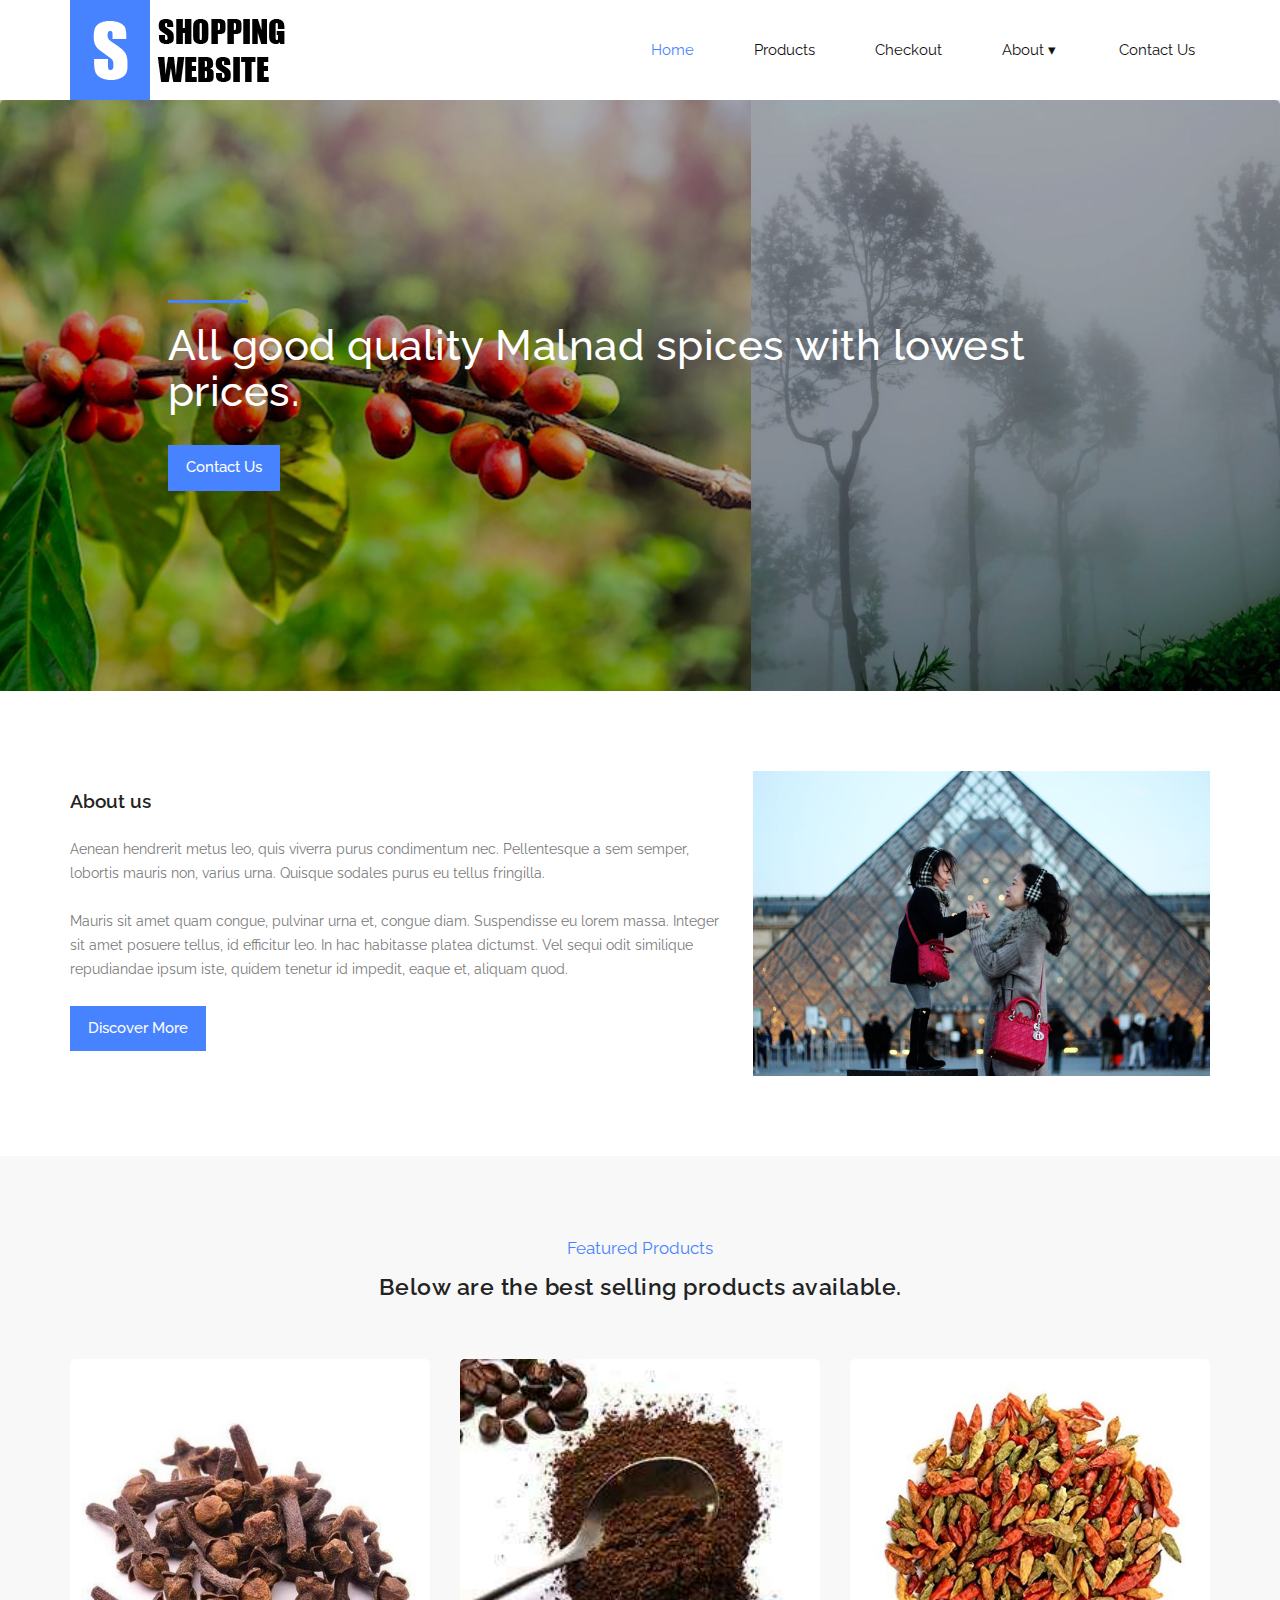
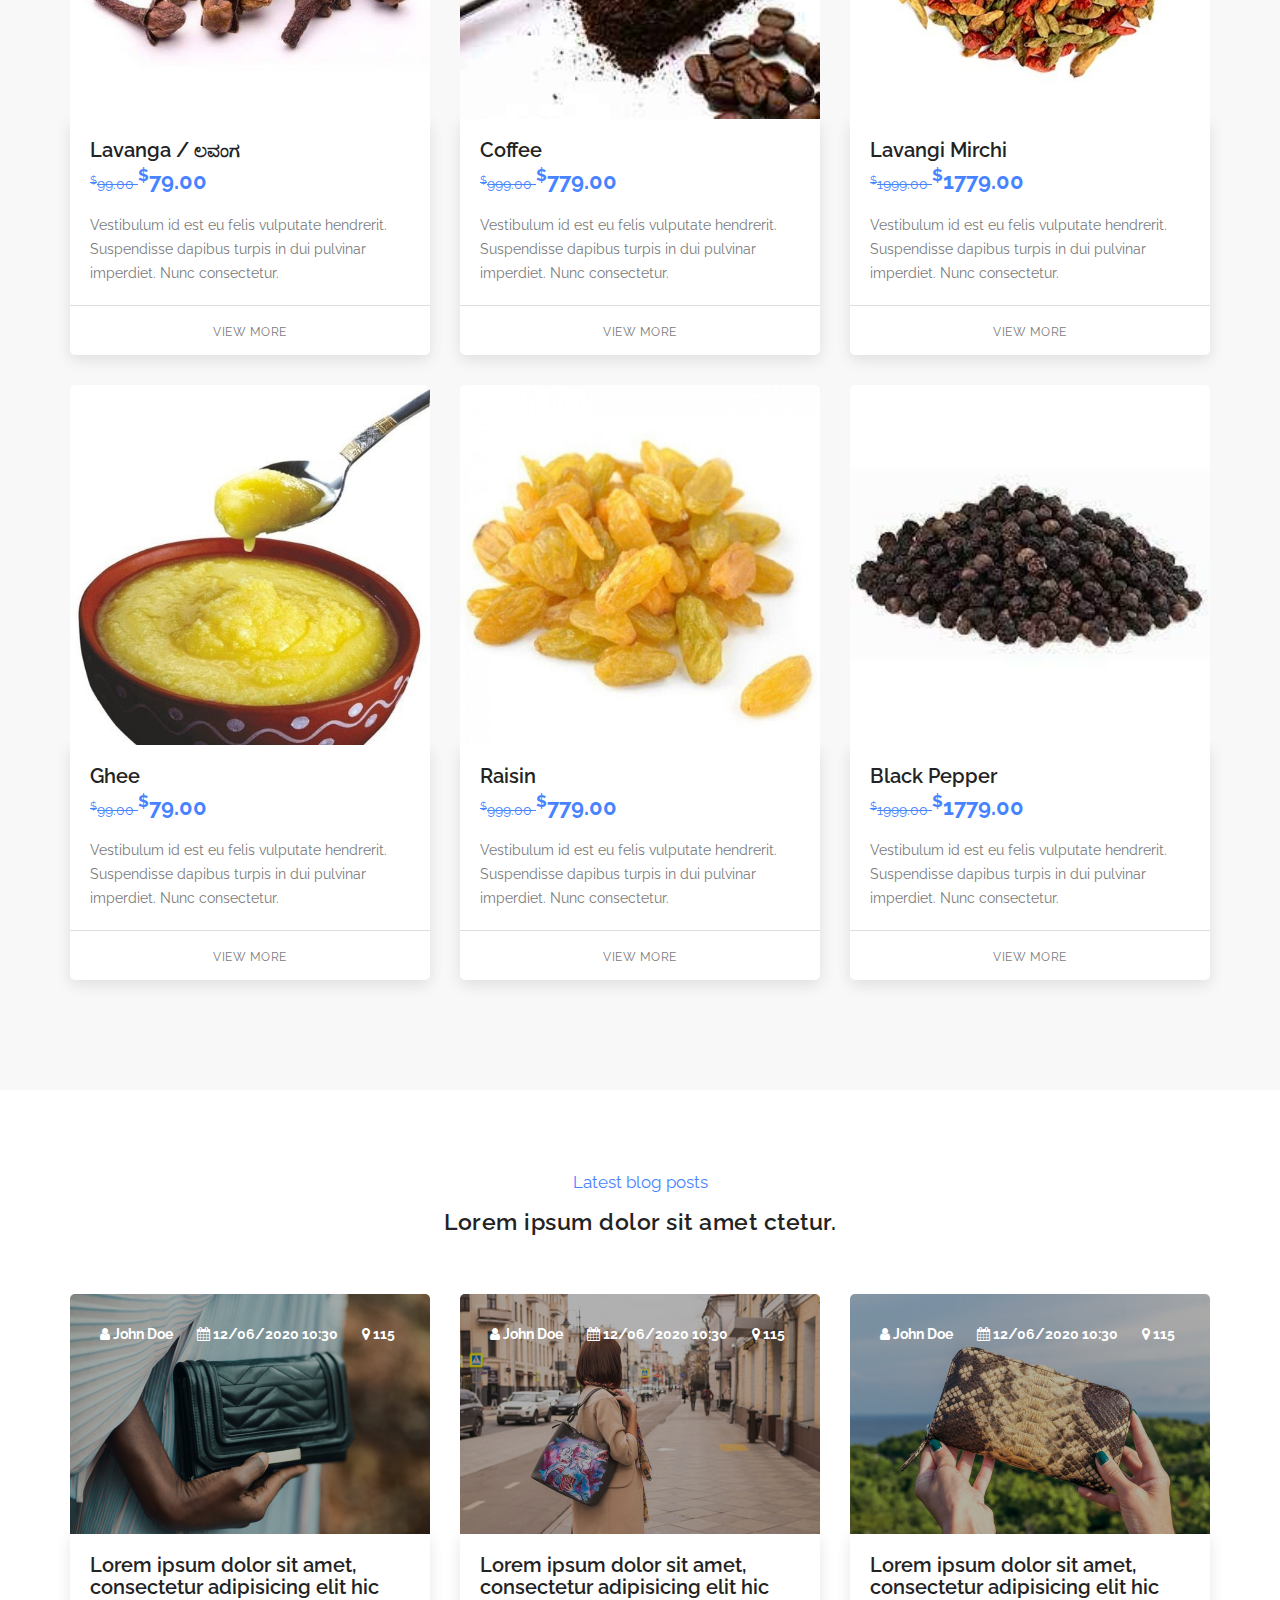
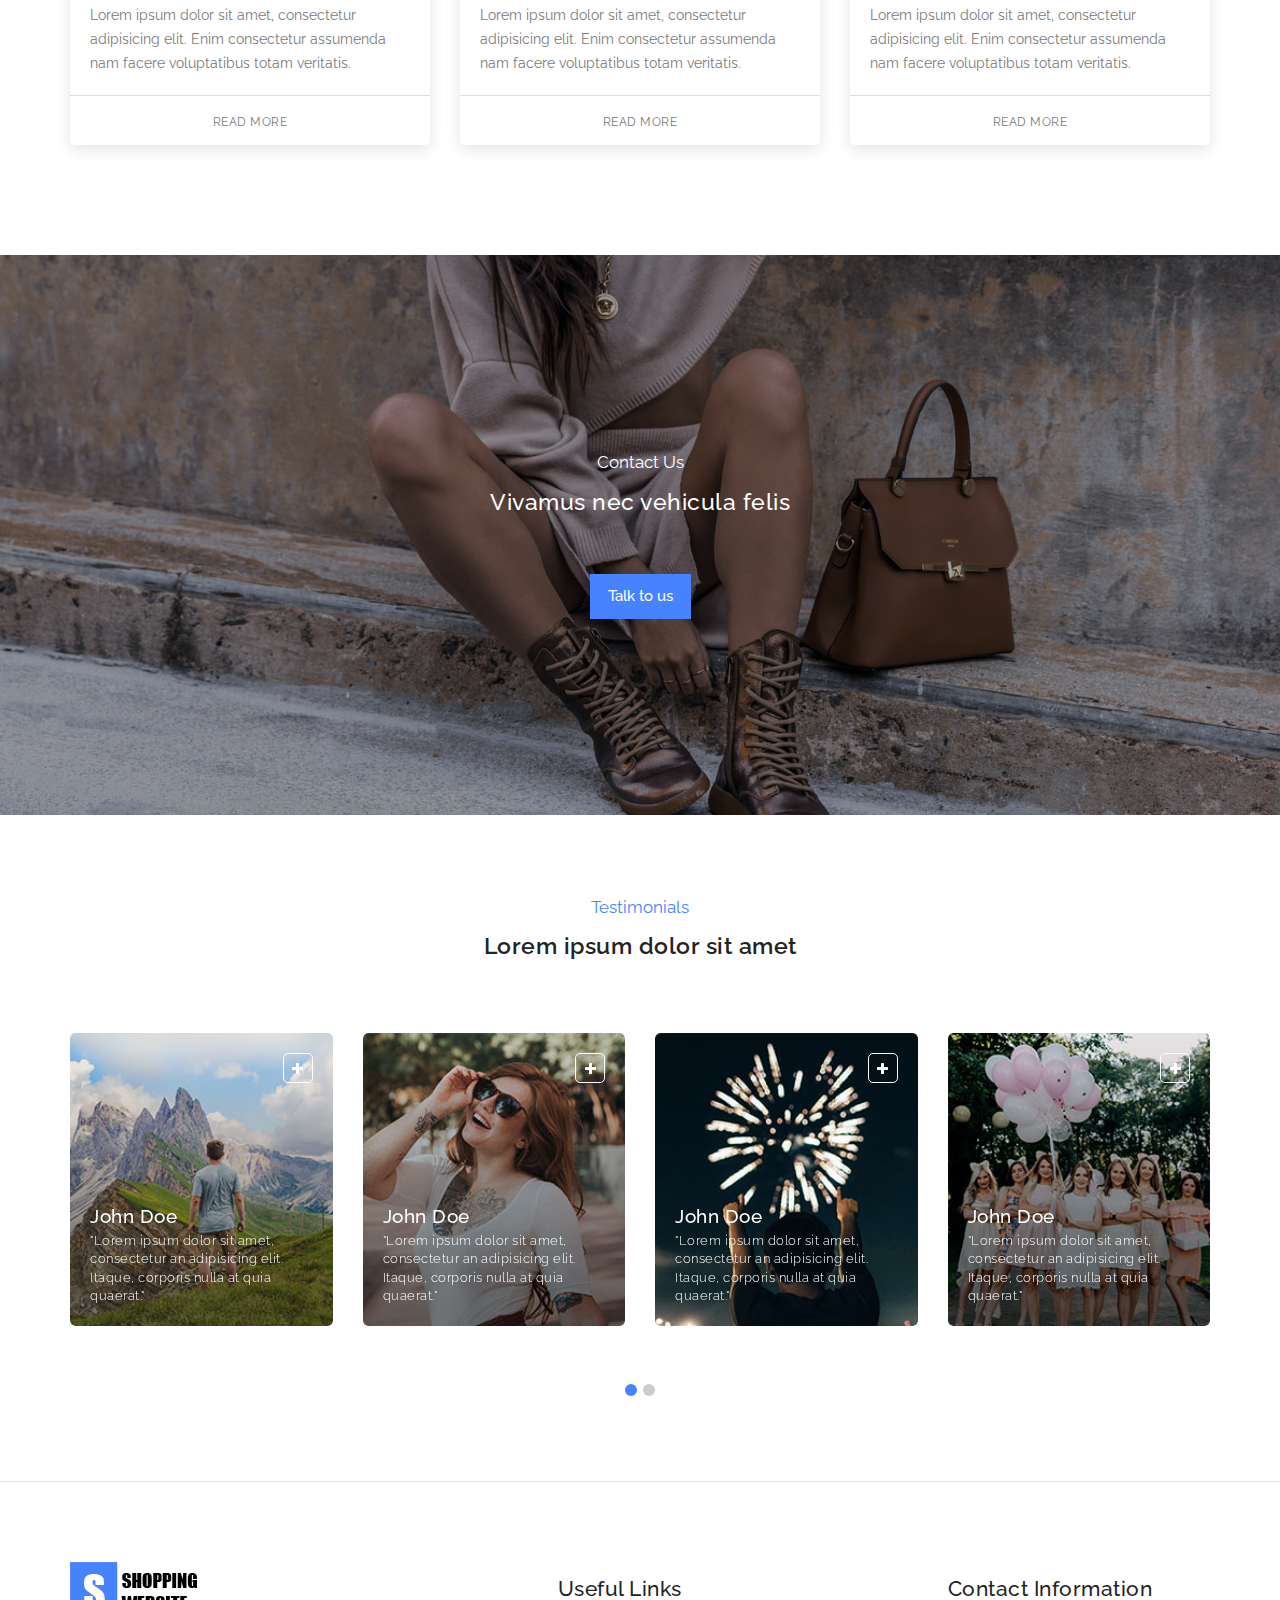
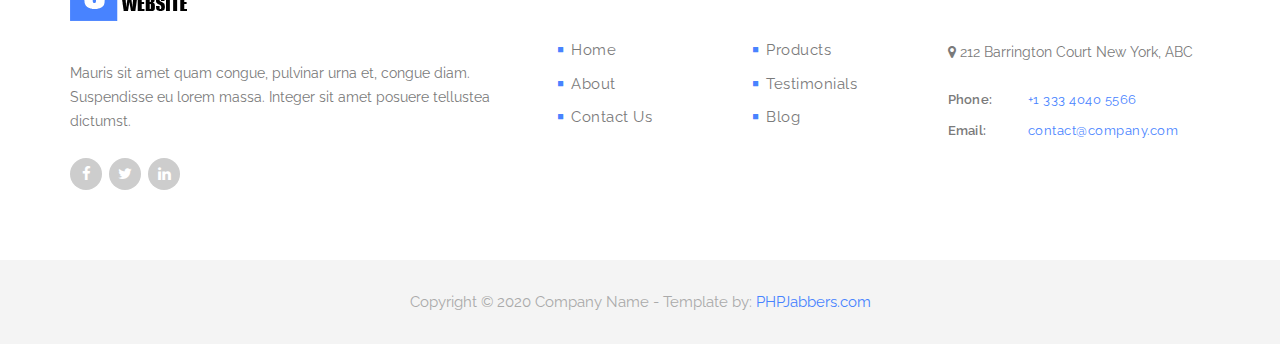
==== index.html @ d72ce979 "new f" ====
<!DOCTYPE html>
<html>
  <head>
    <meta charset="utf-8" />
    <meta http-equiv="X-UA-Compatible" content="IE=edge,chrome=1" />
    <title>All Malnad Spices</title>

    <meta name="description" content="" />
    <meta name="viewport" content="width=device-width, initial-scale=1" />

    <link rel="stylesheet" href="css/bootstrap.min.css" />
    <link rel="stylesheet" href="css/bootstrap-theme.min.css" />
    <link rel="stylesheet" href="css/fontAwesome.css" />
    <link rel="stylesheet" href="css/hero-slider.css" />
    <link rel="stylesheet" href="css/owl-carousel.css" />
    <link rel="stylesheet" href="css/style.css" />

    <link
      href="https://fonts.googleapis.com/css?family=Raleway:100,200,300,400,500,600,700,800,900"
      rel="stylesheet"
    />

    <script src="js/vendor/modernizr-2.8.3-respond-1.4.2.min.js"></script>
  </head>

  <body>
    <div class="wrap">
      <header id="header">
        <div class="container">
          <div class="row">
            <div class="col-md-12">
              <button id="primary-nav-button" type="button">Menu</button>
              <a href="index.html"
                ><div class="logo">
                  <img src="img/logo.png" alt="Venue Logo" /></div
              ></a>
              <nav id="primary-nav" class="dropdown cf">
                <ul class="dropdown menu">
                  <li class="active"><a href="index.html">Home</a></li>

                  <li><a href="products.html">Products</a></li>

                  <li><a href="checkout.html">Checkout</a></li>

                  <li>
                    <a href="#">About</a>
                    <ul class="sub-menu">
                      <li><a href="about-us.html">About Us</a></li>
                      <li><a href="blog.html">Blog</a></li>
                      <li><a href="testimonials.html">Testimonials</a></li>
                      <li><a href="terms.html">Terms</a></li>
                    </ul>
                  </li>

                  <li><a href="contact.html">Contact Us</a></li>
                </ul>
              </nav>
              <!-- / #primary-nav -->
            </div>
          </div>
        </div>
      </header>
    </div>

    <section
      class="banner"
      id="top"
      style="background-image: url(img/collages.jpg)"
    >
      <div class="container">
        <div class="row">
          <div class="col-md-10 col-md-offset-1">
            <div class="banner-caption">
              <div class="line-dec"></div>
              <h2>All good quality Malnad spices with lowest prices.</h2>
              <div class="blue-button">
                <a href="contact.html">Contact Us</a>
              </div>
            </div>
          </div>
        </div>
      </div>
    </section>

    <main>
      <section class="our-services">
        <div class="container">
          <div class="row">
            <div class="col-md-7">
              <div class="left-content">
                <br />
                <h4>About us</h4>
                <p>
                  Aenean hendrerit metus leo, quis viverra purus condimentum
                  nec. Pellentesque a sem semper, lobortis mauris non, varius
                  urna. Quisque sodales purus eu tellus fringilla.<br /><br />Mauris
                  sit amet quam congue, pulvinar urna et, congue diam.
                  Suspendisse eu lorem massa. Integer sit amet posuere tellus,
                  id efficitur leo. In hac habitasse platea dictumst. Vel sequi
                  odit similique repudiandae ipsum iste, quidem tenetur id
                  impedit, eaque et, aliquam quod.
                </p>
                <div class="blue-button">
                  <a href="about-us.html">Discover More</a>
                </div>

                <br />
              </div>
            </div>
            <div class="col-md-5">
              <img src="img/about-1-720x480.jpg" class="img-fluid" alt="" />
            </div>
          </div>
        </div>
      </section>

      <section class="featured-places">
        <div class="container">
          <div class="row">
            <div class="col-md-12">
              <div class="section-heading">
                <span>Featured Products</span>
                <h2>Below are the best selling products available.</h2>
              </div>
            </div>
          </div>
          <div class="row">
            <div class="col-md-4 col-sm-6 col-xs-12">
              <div class="featured-item">
                <div class="thumb">
                  <img src="img/lavanga.jpeg" alt="" />
                </div>
                <div class="down-content">
                  <h4>Lavanga / ಲವಂಗ</h4>

                  <span
                    ><del><sup>$</sup>99.00 </del>
                    <strong><sup>$</sup>79.00</strong></span
                  >

                  <p>
                    Vestibulum id est eu felis vulputate hendrerit. Suspendisse
                    dapibus turpis in dui pulvinar imperdiet. Nunc consectetur.
                  </p>

                  <div class="text-button">
                    <a href="product-details.html">View More</a>
                  </div>
                </div>
              </div>
            </div>

            <div class="col-md-4 col-sm-6 col-xs-12">
              <div class="featured-item">
                <div class="thumb">
                  <img src="img/coffee.jpeg" alt="" />
                </div>
                <div class="down-content">
                  <h4>Coffee</h4>

                  <span
                    ><del><sup>$</sup>999.00 </del>
                    <strong><sup>$</sup>779.00</strong></span
                  >

                  <p>
                    Vestibulum id est eu felis vulputate hendrerit. Suspendisse
                    dapibus turpis in dui pulvinar imperdiet. Nunc consectetur.
                  </p>

                  <div class="text-button">
                    <a href="product-details.html">View More</a>
                  </div>
                </div>
              </div>
            </div>

            <div class="col-md-4 col-sm-6 col-xs-12">
              <div class="featured-item">
                <div class="thumb">
                  <img src="img/lavangi.jpeg" alt="" />
                </div>
                <div class="down-content">
                  <h4>Lavangi Mirchi</h4>

                  <span
                    ><del><sup>$</sup>1999.00 </del>
                    <strong><sup>$</sup>1779.00</strong></span
                  >

                  <p>
                    Vestibulum id est eu felis vulputate hendrerit. Suspendisse
                    dapibus turpis in dui pulvinar imperdiet. Nunc consectetur.
                  </p>

                  <div class="text-button">
                    <a href="product-details.html">View More</a>
                  </div>
                </div>
              </div>
            </div>

            <div class="col-md-4 col-sm-6 col-xs-12">
              <div class="featured-item">
                <div class="thumb">
                  <img src="img/ghe.jpeg" alt="" />
                </div>
                <div class="down-content">
                  <h4>Ghee</h4>

                  <span
                    ><del><sup>$</sup>99.00 </del>
                    <strong><sup>$</sup>79.00</strong></span
                  >

                  <p>
                    Vestibulum id est eu felis vulputate hendrerit. Suspendisse
                    dapibus turpis in dui pulvinar imperdiet. Nunc consectetur.
                  </p>

                  <div class="text-button">
                    <a href="product-details.html">View More</a>
                  </div>
                </div>
              </div>
            </div>

            <div class="col-md-4 col-sm-6 col-xs-12">
              <div class="featured-item">
                <div class="thumb">
                  <img src="img/raisin.jpeg" alt="" />
                </div>
                <div class="down-content">
                  <h4>Raisin</h4>

                  <span
                    ><del><sup>$</sup>999.00 </del>
                    <strong><sup>$</sup>779.00</strong></span
                  >

                  <p>
                    Vestibulum id est eu felis vulputate hendrerit. Suspendisse
                    dapibus turpis in dui pulvinar imperdiet. Nunc consectetur.
                  </p>

                  <div class="text-button">
                    <a href="product-details.html">View More</a>
                  </div>
                </div>
              </div>
            </div>

            <div class="col-md-4 col-sm-6 col-xs-12">
              <div class="featured-item">
                <div class="thumb">
                  <img src="img/peppe.jpeg" alt="" />
                </div>
                <div class="down-content">
                  <h4>Black Pepper</h4>

                  <span
                    ><del><sup>$</sup>1999.00 </del>
                    <strong><sup>$</sup>1779.00</strong></span
                  >

                  <p>
                    Vestibulum id est eu felis vulputate hendrerit. Suspendisse
                    dapibus turpis in dui pulvinar imperdiet. Nunc consectetur.
                  </p>

                  <div class="text-button">
                    <a href="product-details.html">View More</a>
                  </div>
                </div>
              </div>
            </div>
          </div>
        </div>
      </section>

      <section class="featured-places">
        <div class="container">
          <div class="row">
            <div class="col-md-12">
              <div class="section-heading">
                <span>Latest blog posts</span>
                <h2>Lorem ipsum dolor sit amet ctetur.</h2>
              </div>
            </div>
          </div>
          <div class="row">
            <div class="col-md-4 col-sm-6 col-xs-12">
              <div class="featured-item">
                <div class="thumb">
                  <div class="thumb-img">
                    <img src="img/blog-1-720x480.jpg" alt="" />
                  </div>

                  <div class="overlay-content">
                    <strong title="Author"
                      ><i class="fa fa-user"></i> John Doe</strong
                    >
                    &nbsp;&nbsp;&nbsp;&nbsp;
                    <strong title="Posted on"
                      ><i class="fa fa-calendar"></i> 12/06/2020 10:30</strong
                    >
                    &nbsp;&nbsp;&nbsp;&nbsp;
                    <strong title="Views"
                      ><i class="fa fa-map-marker"></i> 115</strong
                    >
                  </div>
                </div>

                <div class="down-content">
                  <h4>
                    Lorem ipsum dolor sit amet, consectetur adipisicing elit hic
                  </h4>

                  <p>
                    Lorem ipsum dolor sit amet, consectetur adipisicing elit.
                    Enim consectetur assumenda nam facere voluptatibus totam
                    veritatis.
                  </p>

                  <div class="text-button">
                    <a href="blog-details.html">Read More</a>
                  </div>
                </div>
              </div>
            </div>

            <div class="col-md-4 col-sm-6 col-xs-12">
              <div class="featured-item">
                <div class="thumb">
                  <div class="thumb-img">
                    <img src="img/blog-2-720x480.jpg" alt="" />
                  </div>

                  <div class="overlay-content">
                    <strong title="Author"
                      ><i class="fa fa-user"></i> John Doe</strong
                    >
                    &nbsp;&nbsp;&nbsp;&nbsp;
                    <strong title="Posted on"
                      ><i class="fa fa-calendar"></i> 12/06/2020 10:30</strong
                    >
                    &nbsp;&nbsp;&nbsp;&nbsp;
                    <strong title="Views"
                      ><i class="fa fa-map-marker"></i> 115</strong
                    >
                  </div>
                </div>

                <div class="down-content">
                  <h4>
                    Lorem ipsum dolor sit amet, consectetur adipisicing elit hic
                  </h4>

                  <p>
                    Lorem ipsum dolor sit amet, consectetur adipisicing elit.
                    Enim consectetur assumenda nam facere voluptatibus totam
                    veritatis.
                  </p>

                  <div class="text-button">
                    <a href="blog-details.html">Read More</a>
                  </div>
                </div>
              </div>
            </div>

            <div class="col-md-4 col-sm-6 col-xs-12">
              <div class="featured-item">
                <div class="thumb">
                  <div class="thumb-img">
                    <img src="img/blog-3-720x480.jpg" alt="" />
                  </div>

                  <div class="overlay-content">
                    <strong title="Author"
                      ><i class="fa fa-user"></i> John Doe</strong
                    >
                    &nbsp;&nbsp;&nbsp;&nbsp;
                    <strong title="Posted on"
                      ><i class="fa fa-calendar"></i> 12/06/2020 10:30</strong
                    >
                    &nbsp;&nbsp;&nbsp;&nbsp;
                    <strong title="Views"
                      ><i class="fa fa-map-marker"></i> 115</strong
                    >
                  </div>
                </div>

                <div class="down-content">
                  <h4>
                    Lorem ipsum dolor sit amet, consectetur adipisicing elit hic
                  </h4>

                  <p>
                    Lorem ipsum dolor sit amet, consectetur adipisicing elit.
                    Enim consectetur assumenda nam facere voluptatibus totam
                    veritatis.
                  </p>

                  <div class="text-button">
                    <a href="blog-details.html">Read More</a>
                  </div>
                </div>
              </div>
            </div>
          </div>
        </div>
      </section>

      <section id="video-container">
        <div class="video-overlay"></div>
        <div class="video-content">
          <div class="inner">
            <div class="section-heading">
              <span>Contact Us</span>
              <h2>Vivamus nec vehicula felis</h2>
            </div>
            <!-- Modal button -->

            <div class="blue-button">
              <a href="contact.html">Talk to us</a>
            </div>
          </div>
        </div>
      </section>

      <section class="popular-places" id="popular">
        <div class="container">
          <div class="row">
            <div class="col-md-12">
              <div class="section-heading">
                <span>Testimonials</span>
                <h2>Lorem ipsum dolor sit amet</h2>
              </div>
            </div>
          </div>

          <div class="owl-carousel owl-theme">
            <div class="item popular-item">
              <div class="thumb">
                <img src="img/popular_item_1.jpg" alt="" />
                <div class="text-content">
                  <h4>John Doe</h4>
                  <span
                    >"Lorem ipsum dolor sit amet, consectetur an adipisicing
                    elit. Itaque, corporis nulla at quia quaerat."</span
                  >
                </div>
                <div class="plus-button">
                  <a href="testimonials.html"><i class="fa fa-plus"></i></a>
                </div>
              </div>
            </div>
            <div class="item popular-item">
              <div class="thumb">
                <img src="img/popular_item_2.jpg" alt="" />
                <div class="text-content">
                  <h4>John Doe</h4>
                  <span
                    >"Lorem ipsum dolor sit amet, consectetur an adipisicing
                    elit. Itaque, corporis nulla at quia quaerat."</span
                  >
                </div>
                <div class="plus-button">
                  <a href="testimonials.html"><i class="fa fa-plus"></i></a>
                </div>
              </div>
            </div>
            <div class="item popular-item">
              <div class="thumb">
                <img src="img/popular_item_3.jpg" alt="" />
                <div class="text-content">
                  <h4>John Doe</h4>
                  <span
                    >"Lorem ipsum dolor sit amet, consectetur an adipisicing
                    elit. Itaque, corporis nulla at quia quaerat."</span
                  >
                </div>
                <div class="plus-button">
                  <a href="testimonials.html"><i class="fa fa-plus"></i></a>
                </div>
              </div>
            </div>
            <div class="item popular-item">
              <div class="thumb">
                <img src="img/popular_item_4.jpg" alt="" />
                <div class="text-content">
                  <h4>John Doe</h4>
                  <span
                    >"Lorem ipsum dolor sit amet, consectetur an adipisicing
                    elit. Itaque, corporis nulla at quia quaerat."</span
                  >
                </div>
                <div class="plus-button">
                  <a href="testimonials.html"><i class="fa fa-plus"></i></a>
                </div>
              </div>
            </div>
            <div class="item popular-item">
              <div class="thumb">
                <img src="img/popular_item_5.jpg" alt="" />
                <div class="text-content">
                  <h4>John Doe</h4>
                  <span
                    >"Lorem ipsum dolor sit amet, consectetur an adipisicing
                    elit. Itaque, corporis nulla at quia quaerat."</span
                  >
                </div>
                <div class="plus-button">
                  <a href="testimonials.html"><i class="fa fa-plus"></i></a>
                </div>
              </div>
            </div>
            <div class="item popular-item">
              <div class="thumb">
                <img src="img/popular_item_1.jpg" alt="" />
                <div class="text-content">
                  <h4>John Doe</h4>
                  <span
                    >"Lorem ipsum dolor sit amet, consectetur an adipisicing
                    elit. Itaque, corporis nulla at quia quaerat."</span
                  >
                </div>
                <div class="plus-button">
                  <a href="testimonials.html"><i class="fa fa-plus"></i></a>
                </div>
              </div>
            </div>
            <div class="item popular-item">
              <div class="thumb">
                <img src="img/popular_item_2.jpg" alt="" />
                <div class="text-content">
                  <h4>John Doe</h4>
                  <span
                    >"Lorem ipsum dolor sit amet, consectetur an adipisicing
                    elit. Itaque, corporis nulla at quia quaerat."</span
                  >
                </div>
                <div class="plus-button">
                  <a href="testimonials.html"><i class="fa fa-plus"></i></a>
                </div>
              </div>
            </div>
          </div>
        </div>
      </section>
    </main>

    <footer>
      <div class="container">
        <div class="row">
          <div class="col-md-5">
            <div class="about-veno">
              <div class="logo">
                <img src="img/footer_logo.png" alt="Venue Logo" />
              </div>
              <p>
                Mauris sit amet quam congue, pulvinar urna et, congue diam.
                Suspendisse eu lorem massa. Integer sit amet posuere tellustea
                dictumst.
              </p>
              <ul class="social-icons">
                <li>
                  <a href="#"><i class="fa fa-facebook"></i></a>
                  <a href="#"><i class="fa fa-twitter"></i></a>
                  <a href="#"><i class="fa fa-linkedin"></i></a>
                </li>
              </ul>
            </div>
          </div>
          <div class="col-md-4">
            <div class="useful-links">
              <div class="footer-heading">
                <h4>Useful Links</h4>
              </div>
              <div class="row">
                <div class="col-md-6">
                  <ul>
                    <li>
                      <a href="inde.html"><i class="fa fa-stop"></i>Home</a>
                    </li>
                    <li>
                      <a href="about.html"><i class="fa fa-stop"></i>About</a>
                    </li>
                    <li>
                      <a href="contact.html"
                        ><i class="fa fa-stop"></i>Contact Us</a
                      >
                    </li>
                  </ul>
                </div>
                <div class="col-md-6">
                  <ul>
                    <li>
                      <a href="products.html"
                        ><i class="fa fa-stop"></i>Products</a
                      >
                    </li>
                    <li>
                      <a href="testimonials.html"
                        ><i class="fa fa-stop"></i>Testimonials</a
                      >
                    </li>
                    <li>
                      <a href="blog.html"><i class="fa fa-stop"></i>Blog</a>
                    </li>
                  </ul>
                </div>
              </div>
            </div>
          </div>
          <div class="col-md-3">
            <div class="contact-info">
              <div class="footer-heading">
                <h4>Contact Information</h4>
              </div>
              <p>
                <i class="fa fa-map-marker"></i> 212 Barrington Court New York,
                ABC
              </p>
              <ul>
                <li><span>Phone:</span><a href="#">+1 333 4040 5566</a></li>
                <li><span>Email:</span><a href="#">contact@company.com</a></li>
              </ul>
            </div>
          </div>
        </div>
      </div>
    </footer>

    <div class="sub-footer">
      <p>
        Copyright © 2020 Company Name - Template by:
        <a href="https://www.phpjabbers.com/">PHPJabbers.com</a>
      </p>
    </div>

    <script
      src="https://ajax.googleapis.com/ajax/libs/jquery/1.11.2/jquery.min.js"
      type="text/javascript"
    ></script>
    <script>
      window.jQuery ||
        document.write(
          '<script src="js/vendor/jquery-1.11.2.min.js"><\/script>',
        );
    </script>

    <script src="js/vendor/bootstrap.min.js"></script>

    <script src="js/datepicker.js"></script>
    <script src="js/plugins.js"></script>
    <script src="js/main.js"></script>
  </body>
</html>
---- css/hero-slider.css ----
/* -------------------------------- 

Primary style

-------------------------------- */
*, *::after, *::before {
  -webkit-box-sizing: border-box;
  -moz-box-sizing: border-box;
  box-sizing: border-box;
}

html {
  font-size: 62.5%;
}

body {
  font-family: "Open Sans", sans-serif;
  color: #2c343b;
  background-color: #f2f2f2;
}

a {
  color: #d44457;
  text-decoration: none;
}

img {
  max-width: 100%;
}

/* -------------------------------- 

Main Components 

-------------------------------- */
.cd-header {
  position: absolute;
  z-index: 2;
  top: 0;
  left: 0;
  width: 100%;
  height: 50px;
  background-color: #21272c;
  -webkit-font-smoothing: antialiased;
  -moz-osx-font-smoothing: grayscale;
}
@media only screen and (min-width: 768px) {
  .cd-header {
    height: 70px;
    background-color: transparent;
  }
}

#cd-logo {
  float: left;
  margin: 13px 0 0 5%;
}
#cd-logo img {
  display: block;
}
@media only screen and (min-width: 768px) {
  #cd-logo {
    margin: 23px 0 0 5%;
  }
}

.cd-primary-nav {
  /* mobile first - navigation hidden by default, triggered by tap/click on navigation icon */
  float: right;
  margin-right: 5%;
  width: 44px;
  height: 100%;
}
.cd-primary-nav ul {
  position: absolute;
  top: 0;
  left: 0;
  width: 100%;
  -webkit-transform: translateY(-100%);
  -moz-transform: translateY(-100%);
  -ms-transform: translateY(-100%);
  -o-transform: translateY(-100%);
  transform: translateY(-100%);
}
.cd-primary-nav ul.is-visible {
  box-shadow: 0 3px 8px rgba(0, 0, 0, 0.2);
  -webkit-transform: translateY(50px);
  -moz-transform: translateY(50px);
  -ms-transform: translateY(50px);
  -o-transform: translateY(50px);
  transform: translateY(50px);
}
.cd-primary-nav a {
  display: block;
  height: 50px;
  line-height: 50px;
  padding-left: 5%;
  background: #21272c;
  border-top: 1px solid #333c44;
  color: #ffffff;
}
@media only screen and (min-width: 768px) {
  .cd-primary-nav {
    /* reset navigation values */
    width: auto;
    height: auto;
    background: none;
  }
  .cd-primary-nav ul {
    position: static;
    width: auto;
    -webkit-transform: translateY(0);
    -moz-transform: translateY(0);
    -ms-transform: translateY(0);
    -o-transform: translateY(0);
    transform: translateY(0);
    line-height: 70px;
  }
  .cd-primary-nav ul.is-visible {
    -webkit-transform: translateY(0);
    -moz-transform: translateY(0);
    -ms-transform: translateY(0);
    -o-transform: translateY(0);
    transform: translateY(0);
  }
  .cd-primary-nav li {
    display: inline-block;
    margin-left: 1em;
  }
  .cd-primary-nav a {
    display: inline-block;
    height: auto;
    font-weight: 600;
    line-height: normal;
    background: transparent;
    padding: .6em 1em;
    border-top: none;
  }
}

/* -------------------------------- 

Slider

-------------------------------- */
.cd-hero {
  position: relative;
  -webkit-font-smoothing: antialiased;
  -moz-osx-font-smoothing: grayscale;
}

.cd-hero-slider {
  position: relative;
  height: 360px;
  overflow: hidden;
}
.cd-hero-slider li {
  position: absolute;
  top: 0;
  left: 0;
  width: 100%;
  height: 100%;
  -webkit-transform: translateX(100%);
  -moz-transform: translateX(100%);
  -ms-transform: translateX(100%);
  -o-transform: translateX(100%);
  transform: translateX(100%);
}
.cd-hero-slider li.selected {
  /* this is the visible slide */
  position: relative;
  -webkit-transform: translateX(0);
  -moz-transform: translateX(0);
  -ms-transform: translateX(0);
  -o-transform: translateX(0);
  transform: translateX(0);
}
.cd-hero-slider li.move-left {
  /* slide hidden on the left */
  -webkit-transform: translateX(-100%);
  -moz-transform: translateX(-100%);
  -ms-transform: translateX(-100%);
  -o-transform: translateX(-100%);
  transform: translateX(-100%);
}
.cd-hero-slider li.is-moving, .cd-hero-slider li.selected {
  /* the is-moving class is assigned to the slide which is moving outside the viewport */
  -webkit-transition: -webkit-transform 0.5s;
  -moz-transition: -moz-transform 0.5s;
  transition: transform 0.5s;
}
@media only screen and (min-width: 768px) {
  .cd-hero-slider {
    height: 500px;
  }
}
@media only screen and (min-width: 1170px) {
  .cd-hero-slider {
    height: 680px;
  }
}

/* -------------------------------- 

Single slide style

-------------------------------- */
.cd-hero-slider li {
  background-position: center center;
  background-size: cover;
  background-repeat: no-repeat;
}
.cd-hero-slider li:first-of-type {
  background-image: url(../img/slide_01.jpg);
}
.cd-hero-slider li:nth-of-type(2) {
  background-image: url(../img/slide_02.jpg);
}
.cd-hero-slider li:nth-of-type(3) {
  background-image: url(../img/slide_03.jpg);
}
.cd-hero-slider .cd-full-width,
.cd-hero-slider .cd-half-width {
  position: absolute;
  width: 100%;
  height: 100%;
  z-index: 1;
  left: 0;
  top: 0;
  /* this padding is used to align the text */
  padding-top: 150px;
  text-align: center;
  /* Force Hardware Acceleration in WebKit */
  -webkit-backface-visibility: hidden;
  backface-visibility: hidden;
  -webkit-transform: translateZ(0);
  -moz-transform: translateZ(0);
  -ms-transform: translateZ(0);
  -o-transform: translateZ(0);
  transform: translateZ(0);
}
.cd-hero-slider .cd-img-container {
  /* hide image on mobile device */
  display: none;
}
.cd-hero-slider .cd-img-container img {
  position: absolute;
  left: 50%;
  top: 50%;
  bottom: auto;
  right: auto;
  -webkit-transform: translateX(-50%) translateY(-50%);
  -moz-transform: translateX(-50%) translateY(-50%);
  -ms-transform: translateX(-50%) translateY(-50%);
  -o-transform: translateX(-50%) translateY(-50%);
  transform: translateX(-50%) translateY(-50%);
}
.cd-hero-slider .cd-bg-video-wrapper {
  /* hide video on mobile device */
  display: none;
  position: absolute;
  top: 0;
  left: 0;
  width: 100%;
  height: 100%;
  overflow: hidden;
}
.cd-hero-slider .cd-bg-video-wrapper video {
  /* you won't see this element in the html, but it will be injected using js */
  display: block;
  min-height: 100%;
  min-width: 100%;
  max-width: none;
  height: auto;
  width: auto;
  position: absolute;
  left: 50%;
  top: 50%;
  bottom: auto;
  right: auto;
  -webkit-transform: translateX(-50%) translateY(-50%);
  -moz-transform: translateX(-50%) translateY(-50%);
  -ms-transform: translateX(-50%) translateY(-50%);
  -o-transform: translateX(-50%) translateY(-50%);
  transform: translateX(-50%) translateY(-50%);
}
.cd-hero-slider h2, .cd-hero-slider p {
  text-shadow: 0 1px 3px rgba(0, 0, 0, 0.1);
  line-height: 1.2;
  margin: 0 auto 14px;
  color: #ffffff;
  width: 90%;
  max-width: 400px;
}
.cd-hero-slider h2 {
  font-size: 2.4rem;
}
.cd-hero-slider p {
  font-size: 1.4rem;
  line-height: 1.4;
}
.cd-hero-slider .cd-btn {
  display: inline-block;
  padding: 1.2em 1.4em;
  margin-top: .8em;
  background-color: rgba(212, 68, 87, 0.9);
  font-size: 1.3rem;
  font-weight: 700;
  letter-spacing: 1px;
  color: #ffffff;
  text-transform: uppercase;
  box-shadow: 0 3px 6px rgba(0, 0, 0, 0.1);
  -webkit-transition: background-color 0.2s;
  -moz-transition: background-color 0.2s;
  transition: background-color 0.2s;
}
.cd-hero-slider .cd-btn.secondary {
  background-color: rgba(22, 26, 30, 0.8);
}
.cd-hero-slider .cd-btn:nth-of-type(2) {
  margin-left: 1em;
}
.no-touch .cd-hero-slider .cd-btn:hover {
  background-color: #d44457;
}
.no-touch .cd-hero-slider .cd-btn.secondary:hover {
  background-color: #161a1e;
}
@media only screen and (min-width: 768px) {
  .cd-hero-slider .cd-full-width,
  .cd-hero-slider .cd-half-width {
    padding-top: 200px;
  }
  .cd-hero-slider .cd-bg-video-wrapper {
    display: block;
  }
  .cd-hero-slider .cd-half-width {
    width: 45%;
  }
  .cd-hero-slider .cd-half-width:first-of-type {
    left: 5%;
  }
  .cd-hero-slider .cd-half-width:nth-of-type(2) {
    right: 5%;
    left: auto;
  }
  .cd-hero-slider .cd-img-container {
    display: block;
  }
  .cd-hero-slider h2, .cd-hero-slider p {
    max-width: 520px;
  }
  .cd-hero-slider h2 {
    font-size: 2.4em;
    font-weight: 300;
  }
  .cd-hero-slider .cd-btn {
    font-size: 1.4rem;
  }
}
@media only screen and (min-width: 1170px) {
  .cd-hero-slider .cd-full-width,
  .cd-hero-slider .cd-half-width {
    padding-top: 250px;
  }
  .cd-hero-slider h2, .cd-hero-slider p {
    margin-bottom: 20px;
  }
  .cd-hero-slider h2 {
    font-size: 3.2em;
  }
  .cd-hero-slider p {
    font-size: 1.6rem;
  }
}

/* -------------------------------- 

Single slide animation

-------------------------------- */
@media only screen and (min-width: 768px) {
  .cd-hero-slider .cd-half-width {
    opacity: 0;
    -webkit-transform: translateX(40px);
    -moz-transform: translateX(40px);
    -ms-transform: translateX(40px);
    -o-transform: translateX(40px);
    transform: translateX(40px);
  }
  .cd-hero-slider .move-left .cd-half-width {
    -webkit-transform: translateX(-40px);
    -moz-transform: translateX(-40px);
    -ms-transform: translateX(-40px);
    -o-transform: translateX(-40px);
    transform: translateX(-40px);
  }
  .cd-hero-slider .selected .cd-half-width {
    /* this is the visible slide */
    opacity: 1;
    -webkit-transform: translateX(0);
    -moz-transform: translateX(0);
    -ms-transform: translateX(0);
    -o-transform: translateX(0);
    transform: translateX(0);
  }
  .cd-hero-slider .is-moving .cd-half-width {
    /* this is the slide moving outside the viewport 
    wait for the end of the transition on the <li> parent before set opacity to 0 and translate to 40px/-40px */
    -webkit-transition: opacity 0s 0.5s, -webkit-transform 0s 0.5s;
    -moz-transition: opacity 0s 0.5s, -moz-transform 0s 0.5s;
    transition: opacity 0s 0.5s, transform 0s 0.5s;
  }
  .cd-hero-slider li.selected.from-left .cd-half-width:nth-of-type(2),
  .cd-hero-slider li.selected.from-right .cd-half-width:first-of-type {
    /* this is the selected slide - different animation if it's entering from left or right */
    -webkit-transition: opacity 0.4s 0.2s, -webkit-transform 0.5s 0.2s;
    -moz-transition: opacity 0.4s 0.2s, -moz-transform 0.5s 0.2s;
    transition: opacity 0.4s 0.2s, transform 0.5s 0.2s;
  }
  .cd-hero-slider li.selected.from-left .cd-half-width:first-of-type,
  .cd-hero-slider li.selected.from-right .cd-half-width:nth-of-type(2) {
    /* this is the selected slide - different animation if it's entering from left or right */
    -webkit-transition: opacity 0.4s 0.4s, -webkit-transform 0.5s 0.4s;
    -moz-transition: opacity 0.4s 0.4s, -moz-transform 0.5s 0.4s;
    transition: opacity 0.4s 0.4s, transform 0.5s 0.4s;
  }
  .cd-hero-slider .cd-full-width h2,
  .cd-hero-slider .cd-full-width p,
  .cd-hero-slider .cd-full-width .cd-btn {
    opacity: 0;
    -webkit-transform: translateX(100px);
    -moz-transform: translateX(100px);
    -ms-transform: translateX(100px);
    -o-transform: translateX(100px);
    transform: translateX(100px);
  }
  .cd-hero-slider .move-left .cd-full-width h2,
  .cd-hero-slider .move-left .cd-full-width p,
  .cd-hero-slider .move-left .cd-full-width .cd-btn {
    opacity: 0;
    -webkit-transform: translateX(-100px);
    -moz-transform: translateX(-100px);
    -ms-transform: translateX(-100px);
    -o-transform: translateX(-100px);
    transform: translateX(-100px);
  }
  .cd-hero-slider .selected .cd-full-width h2,
  .cd-hero-slider .selected .cd-full-width p,
  .cd-hero-slider .selected .cd-full-width .cd-btn {
    /* this is the visible slide */
    opacity: 1;
    -webkit-transform: translateX(0);
    -moz-transform: translateX(0);
    -ms-transform: translateX(0);
    -o-transform: translateX(0);
    transform: translateX(0);
  }
  .cd-hero-slider li.is-moving .cd-full-width h2,
  .cd-hero-slider li.is-moving .cd-full-width p,
  .cd-hero-slider li.is-moving .cd-full-width .cd-btn {
    /* this is the slide moving outside the viewport 
    wait for the end of the transition on the li parent before set opacity to 0 and translate to 100px/-100px */
    -webkit-transition: opacity 0s 0.5s, -webkit-transform 0s 0.5s;
    -moz-transition: opacity 0s 0.5s, -moz-transform 0s 0.5s;
    transition: opacity 0s 0.5s, transform 0s 0.5s;
  }
  .cd-hero-slider li.selected h2 {
    -webkit-transition: opacity 0.4s 0.2s, -webkit-transform 0.5s 0.2s;
    -moz-transition: opacity 0.4s 0.2s, -moz-transform 0.5s 0.2s;
    transition: opacity 0.4s 0.2s, transform 0.5s 0.2s;
  }
  .cd-hero-slider li.selected p {
    -webkit-transition: opacity 0.4s 0.3s, -webkit-transform 0.5s 0.3s;
    -moz-transition: opacity 0.4s 0.3s, -moz-transform 0.5s 0.3s;
    transition: opacity 0.4s 0.3s, transform 0.5s 0.3s;
  }
  .cd-hero-slider li.selected .cd-btn {
    -webkit-transition: opacity 0.4s 0.4s, -webkit-transform 0.5s 0.4s, background-color 0.2s 0s;
    -moz-transition: opacity 0.4s 0.4s, -moz-transform 0.5s 0.4s, background-color 0.2s 0s;
    transition: opacity 0.4s 0.4s, transform 0.5s 0.4s, background-color 0.2s 0s;
  }
}
/* -------------------------------- 

Slider navigation

-------------------------------- */
.cd-slider-nav {
  display: none;
  position: absolute;
  width: 100%;
  bottom: 0;
  z-index: 2;
  text-align: center;
  height: 55px;
  background-color: rgba(0, 1, 1, 0.5);
}
.cd-slider-nav nav, .cd-slider-nav ul, .cd-slider-nav li, .cd-slider-nav a {
  height: 100%;
}
.cd-slider-nav nav {
  display: inline-block;
  position: relative;
}
.cd-slider-nav .cd-marker {
  position: absolute;
  bottom: 0;
  left: 0;
  width: 60px;
  height: 100%;
  color: #d44457;
  background-color: #ffffff;
  box-shadow: inset 0 2px 0 currentColor;
  -webkit-transition: -webkit-transform 0.2s, box-shadow 0.2s;
  -moz-transition: -moz-transform 0.2s, box-shadow 0.2s;
  transition: transform 0.2s, box-shadow 0.2s;
}
.cd-slider-nav .cd-marker.item-2 {
  -webkit-transform: translateX(100%);
  -moz-transform: translateX(100%);
  -ms-transform: translateX(100%);
  -o-transform: translateX(100%);
  transform: translateX(100%);
}
.cd-slider-nav .cd-marker.item-3 {
  -webkit-transform: translateX(200%);
  -moz-transform: translateX(200%);
  -ms-transform: translateX(200%);
  -o-transform: translateX(200%);
  transform: translateX(200%);
}
.cd-slider-nav .cd-marker.item-4 {
  -webkit-transform: translateX(300%);
  -moz-transform: translateX(300%);
  -ms-transform: translateX(300%);
  -o-transform: translateX(300%);
  transform: translateX(300%);
}
.cd-slider-nav .cd-marker.item-5 {
  -webkit-transform: translateX(400%);
  -moz-transform: translateX(400%);
  -ms-transform: translateX(400%);
  -o-transform: translateX(400%);
  transform: translateX(400%);
}
.cd-slider-nav ul::after {
  clear: both;
  content: "";
  display: table;
}
.cd-slider-nav li {
  display: inline-block;
  width: 60px;
  float: left;
}
.cd-slider-nav li.selected a {
  color: #2c343b;
}
.no-touch .cd-slider-nav li.selected a:hover {
  background-color: transparent;
}
.cd-slider-nav a {
  display: block;
  position: relative;
  padding-top: 35px;
  font-size: 1rem;
  font-weight: 700;
  color: #a8b4be;
  -webkit-transition: background-color 0.2s;
  -moz-transition: background-color 0.2s;
  transition: background-color 0.2s;
}
.cd-slider-nav a::before {
  content: '';
  position: absolute;
  width: 24px;
  height: 24px;
  top: 8px;
  left: 50%;
  right: auto;
  -webkit-transform: translateX(-50%);
  -moz-transform: translateX(-50%);
  -ms-transform: translateX(-50%);
  -o-transform: translateX(-50%);
  transform: translateX(-50%);
}
.no-touch .cd-slider-nav a:hover {
  background-color: rgba(0, 1, 1, 0.5);
}
.cd-slider-nav li:first-of-type a::before {
  background-position: 0 0;
}
.cd-slider-nav li.selected:first-of-type a::before {
  background-position: 0 -24px;
}
.cd-slider-nav li:nth-of-type(2) a::before {
  background-position: -24px 0;
}
.cd-slider-nav li.selected:nth-of-type(2) a::before {
  background-position: -24px -24px;
}
.cd-slider-nav li:nth-of-type(3) a::before {
  background-position: -48px 0;
}
.cd-slider-nav li.selected:nth-of-type(3) a::before {
  background-position: -48px -24px;
}
.cd-slider-nav li:nth-of-type(4) a::before {
  background-position: -72px 0;
}
.cd-slider-nav li.selected:nth-of-type(4) a::before {
  background-position: -72px -24px;
}
.cd-slider-nav li:nth-of-type(5) a::before {
  background-position: -96px 0;
}
.cd-slider-nav li.selected:nth-of-type(5) a::before {
  background-position: -96px -24px;
}
@media only screen and (min-width: 768px) {
  .cd-slider-nav {
    height: 80px;
  }
  .cd-slider-nav .cd-marker,
  .cd-slider-nav li {
    width: 95px;
  }
  .cd-slider-nav a {
    padding-top: 48px;
    font-size: 1.1rem;
    text-transform: uppercase;
  }
  .cd-slider-nav a::before {
    top: 18px;
  }
}

/* -------------------------------- 

Main content

-------------------------------- */
.cd-main-content {
  width: 90%;
  max-width: 768px;
  margin: 0 auto;
  padding: 2em 0;
}
.cd-main-content p {
  font-size: 1.4rem;
  line-height: 1.8;
  color: #999999;
  margin: 2em 0;
}
@media only screen and (min-width: 1170px) {
  .cd-main-content {
    padding: 3em 0;
  }
  .cd-main-content p {
    font-size: 1.6rem;
  }
}

/* -------------------------------- 

Javascript disabled

-------------------------------- */
.no-js .cd-hero-slider li {
  display: none;
}
.no-js .cd-hero-slider li.selected {
  display: block;
}

.no-js .cd-slider-nav {
  display: none;
}
---- css/owl-carousel.css ----
/**
 * Owl Carousel v2.3.1
 * Copyright 2013-2018 David Deutsch
 * Licensed under: SEE LICENSE IN https://github.com/OwlCarousel2/OwlCarousel2/blob/master/LICENSE
 */
/*
 *  Owl Carousel - Core
 */
.owl-carousel {
  display: none;
  width: 100%;
  -webkit-tap-highlight-color: transparent;
  /* position relative and z-index fix webkit rendering fonts issue */
  position: relative;
  z-index: 1; }
  .owl-carousel .owl-stage {
    position: relative;
    -ms-touch-action: pan-Y;
    touch-action: manipulation;
    -moz-backface-visibility: hidden;
    /* fix firefox animation glitch */ }
  .owl-carousel .owl-stage:after {
    content: ".";
    display: block;
    clear: both;
    visibility: hidden;
    line-height: 0;
    height: 0; }
  .owl-carousel .owl-stage-outer {
    position: relative;
    overflow: hidden;
    /* fix for flashing background */
    -webkit-transform: translate3d(0px, 0px, 0px); }
  .owl-carousel .owl-wrapper,
  .owl-carousel .owl-item {
    -webkit-backface-visibility: hidden;
    -moz-backface-visibility: hidden;
    -ms-backface-visibility: hidden;
    -webkit-transform: translate3d(0, 0, 0);
    -moz-transform: translate3d(0, 0, 0);
    -ms-transform: translate3d(0, 0, 0); }
  .owl-carousel .owl-item {
    position: relative;
    min-height: 1px;
    float: left;
    -webkit-backface-visibility: hidden;
    -webkit-tap-highlight-color: transparent;
    -webkit-touch-callout: none; }
  .owl-carousel .owl-item img {
    display: block;
    width: 100%; }
  .owl-carousel .owl-nav.disabled,
  .owl-carousel .owl-dots.disabled {
    display: none; }
  .owl-carousel .owl-nav .owl-prev,
  .owl-carousel .owl-nav .owl-next,
  .owl-carousel .owl-dot {
    cursor: pointer;
    cursor: hand;
    -webkit-user-select: none;
    -khtml-user-select: none;
    -moz-user-select: none;
    -ms-user-select: none;
    user-select: none; }
  .owl-carousel .owl-nav button.owl-prev,
  .owl-carousel .owl-nav button.owl-next,
  .owl-carousel button.owl-dot {
    background: none;
    color: inherit;
    border: none;
    padding: 0 !important;
    font: inherit; }
  .owl-carousel.owl-loaded {
    display: block; }
  .owl-carousel.owl-loading {
    opacity: 0;
    display: block; }
  .owl-carousel.owl-hidden {
    opacity: 0; }
  .owl-carousel.owl-refresh .owl-item {
    visibility: hidden; }
  .owl-carousel.owl-drag .owl-item {
    -ms-touch-action: none;
        touch-action: none;
    -webkit-user-select: none;
    -moz-user-select: none;
    -ms-user-select: none;
    user-select: none; }
  .owl-carousel.owl-grab {
    cursor: move;
    cursor: grab; }
  .owl-carousel.owl-rtl {
    direction: rtl; }
  .owl-carousel.owl-rtl .owl-item {
    float: right; }

/* No Js */
.no-js .owl-carousel {
  display: block; }

/*
 *  Owl Carousel - Animate Plugin
 */
.owl-carousel .animated {
  animation-duration: 1000ms;
  animation-fill-mode: both; }

.owl-carousel .owl-animated-in {
  z-index: 0; }

.owl-carousel .owl-animated-out {
  z-index: 1; }

.owl-carousel .fadeOut {
  animation-name: fadeOut; }

@keyframes fadeOut {
  0% {
    opacity: 1; }
  100% {
    opacity: 0; } }

/*
 *  Owl Carousel - Auto Height Plugin
 */
.owl-height {
  transition: height 500ms ease-in-out; }

/*
 *  Owl Carousel - Lazy Load Plugin
 */
.owl-carousel .owl-item .owl-lazy {
  opacity: 0;
  transition: opacity 400ms ease; }

.owl-carousel .owl-item img.owl-lazy {
  transform-style: preserve-3d; }

/*
 *  Owl Carousel - Video Plugin
 */
.owl-carousel .owl-video-wrapper {
  position: relative;
  height: 100%;
  background: #000; }

.owl-carousel .owl-video-play-icon {
  position: absolute;
  height: 80px;
  width: 80px;
  left: 50%;
  top: 50%;
  margin-left: -40px;
  margin-top: -40px;
  background: url("owl.video.play.png") no-repeat;
  cursor: pointer;
  z-index: 1;
  -webkit-backface-visibility: hidden;
  transition: transform 100ms ease; }

.owl-carousel .owl-video-play-icon:hover {
  -ms-transform: scale(1.3, 1.3);
      transform: scale(1.3, 1.3); }

.owl-carousel .owl-video-playing .owl-video-tn,
.owl-carousel .owl-video-playing .owl-video-play-icon {
  display: none; }

.owl-carousel .owl-video-tn {
  opacity: 0;
  height: 100%;
  background-position: center center;
  background-repeat: no-repeat;
  background-size: contain;
  transition: opacity 400ms ease; }

.owl-carousel .owl-video-frame {
  position: relative;
  z-index: 1;
  height: 100%;
  width: 100%; }
---- css/style.css ----
body {
  font-family: 'Raleway', 'sans-serif';
  background-color: #fff;
}

ul {
  list-style: none;
  margin: 0;
  padding: 0;
}

p {
  font-size: 14px;
  color: #7a7a7a;
  line-height: 24px;
  left: 0.25px;
}

section {
  padding-top: 80px;
  padding-bottom: 80px;
}


.section-heading {
  text-align: center;
  margin-bottom: 60px;
}

.section-heading span {
  font-size: 17px;
  display: block;
  margin: 0px;
  color: #4883ff;
}

.section-heading h2 {
  margin-bottom: 0px;
  margin-top: 14px;
  font-size: 23px;
  font-weight: 600;
  color: #232323;
  letter-spacing: 0.5px;
}


.blue-button a {
  display: inline-block;
  background-color: #4883ff;
  color: #fff;
  font-size: 15px;
  font-weight: 500;
  padding: 10px 16px;
  text-decoration: none;
  border: 2px solid #4883ff;
  transition: all 0.5s;
}

.blue-button a:hover {
  background-color: transparent;
  color: #4883ff;
}


/* Header Style */

.cf:before, 
.cf:after {
  content: '';
  display: table;
  visibility: hidden;
}

.cf:after {
  clear: both;
}

.cf {
  *zoom: 1;
}

#header {
  overflow: visible;
  position: relative;
  background-color: #fff;
}


#primary-nav-button {
  background: transparent;
  display: none;
  position: absolute;
  border: none;
  bottom: 0;
  right: 15px;
  top: 0;
  z-index: 9;
  padding: 0;
  outline: none;
  text-decoration: none;
  color: #fff;
  text-align: center;
  font-weight: bold;
  font-size: 0;
}

#primary-nav-button:hover {
  background: rgba(0,0,0,0.05);
}

#primary-nav-button.selected {
  background: rgba(0,0,0,0.1);
}

#primary-nav-button:before {
  /* content: 'â˜°'; */
  content: '\2261';
  display: inline-block;
  background-color: #4883ff;
  font-size: 36px;
  font-style: normal;
  font-weight: normal;
  line-height: 1.05;
  width: 100px;
  height: 100px;
  line-height: 100px;
  color: inherit;
  speak: none;
  border: none;
}

#header .logo {
  float: left;
}

#header .logo img {
  width: 100%;
  overflow: hidden;
}

.menu {
  float: right;
}

.menu li {
  float: left;
  margin-left: 30px;
  position: relative;
  line-height: 100px;
}

.menu li:last-child {
  margin-right: 0;
}

.menu .sub-menu li {
  width: 100%;
  margin-left: 0px;
}

.menu li a {
  display: block;
  text-decoration: none;
}

#primary-nav li a {
  color: #121212;
  font-weight: bold;
  line-height: 100px;
  padding: 0px 15px;
  font-size: 15px;
  font-weight: 400;
  transition: all 0.5s;
}

#primary-nav .active > a,
#primary-nav li > a:hover,
#primary-nav li.selected > a {
  color: #4883ff;
}

.sub-menu {
  border-top: 3px solid #4883ff;
}

.sub-menu li a {
  line-height: 50px!important;
  font-size: 13px!important;
  color: #7a7a7a;
}

.downarrow {
    background: none;
    display: inline-block;
  padding: 0;
    text-align: center;
    min-width: 3px;
}

.sub-menu .downarrow {
  position: absolute;
  right: 0;
  top: 12px;
  font-size: 18px;
  padding-right: 10px;
}

.downarrow:before {
  content: '\25be';
  color: inherit;
  display: block;
  font-size: 1em;
  line-height: 1.1;
  width: 1em;
  height: 1em;
}

.menu .sub-menu {
  display: none;
  position: absolute;
  left: 0;
  max-height: 1000px;
}

.menu .sub-menu li {
  line-height: 40px;
}

.menu .sub-menu.hide {
  display: none;
}

#primary-nav .sub-menu {
  background: #fff;
  box-shadow: 0px 5px 15px rgba(0,0,0,0.25);
  min-width: 160px;
  z-index: 200;
}

#primary-nav .sub-menu li {
  border-bottom: 1px solid #ddd;
}

#primary-nav .sub-menu li:last-child {
  border-bottom: 0;
}

#primary-nav .sub-menu .downarrow:before {
  content: '\25b8';
}

#primary-nav.mobile {
  display: none;
  position: absolute;
  top: 100px;
  background: #fff;
  width: 100%;
  right: 15px;
  left: 0;
  z-index: 999999;
}

#primary-nav.mobile .menu {
  text-align: center;
  width: 100%;
}

#primary-nav.mobile li {
  width: 100%;
  margin: 0;
  border-bottom: 1px solid #ddd;
}

#primary-nav.mobile li:first-child  {
  width: 100%;
  margin: 0;
  border-top: 1px solid #ddd;
}

#primary-nav.mobile li.selected > a {
  border-bottom: 1px solid #ddd;
}

#primary-nav.mobile li:last-child {
  border: none;
}


#primary-nav.mobile .sub-menu {
  float: left;
  position: relative;
  width: 100%;
}

#primary-nav.mobile .sub-menu .downarrow {
  top: 15px;
  position: absolute;
  right: 15px;
}

.mobile .downarrow,
.mobile .sub-menu .downarrow {
  position: absolute;
  top:42px;
  right: 25px;
}

#primary-nav.mobile .sub-menu .downarrow:before {
  content: '\25be';
}
#primary-nav-button.mobile {
  display: inline-block;
}




/* Banner Style */

section.banner {
  padding: 0px;
}

.banner {
  width: 100%;
  height: 100%;
  background-position: center;
  background-repeat: no-repeat;
  background-size: cover;
  position: relative;
}

.thumb-img { 
  position: relative; 
}

.thumb-img img { 
  position: relative; z-index: 2; 
}

.input-group-addon:last-child { 
  border: 1px solid rgba(0,0,0,.05); 
}

.thumb-img:before,
.banner:before { 
  content: ''; 
  position: absolute; 
  top: 0; 
  left: 0; 
  right: 0; 
  bottom: 0; 
  background-color: rgba(0,0,0,.3); 
  z-index: 1;
  border-radius: 5px;
}

.thumb-img:before { 
  z-index: 3; 
  background-color: rgba(0,0,0,.3); 
}

.featured-item .thumb-img:before {  
  border-bottom-left-radius: 0; 
  border-bottom-right-radius: 0; 
}

.banner .container {
  position: relative;
  z-index: 2;
}


.banner .banner-caption {
  padding: 200px 0px;
}

.banner-secondary .banner-caption {
  padding: 90px 0px;
}

.banner .banner-caption .line-dec {
  width: 80px;
  height: 3px;
  background-color: #4883ff;
}

.banner .banner-caption h2 {
  margin-top: 20px;
  margin-bottom: 20px;
  font-size: 42px;
  letter-spacing: 0.5px;
  color: #fff;
}

.banner .banner-caption h4 {
  color: #fff;
}

.banner .banner-caption span {
  font-size: 22px;
  color: #fff;
  letter-spacing: 0.5px;
}

.banner .banner-caption .blue-button {
  margin-top: 30px;
}

.banner .submit-form {
  border-bottom: 5px solid #4883ff;
  background-color: #fff;
  padding: 15px;
}

.submit-form .first-item {
  border-right: 1px solid #ddd;
}

.submit-form .second-item {
  border-right: 1px solid #ddd;
}

.submit-form .third-item {
  border-right: 1px solid #ddd;
}

.submit-form select {
  width: 100%;
  height: 50px;
  border: none;
  background-color: transparent;
  font-size: 15px;
  color: #9a9a9a;
  outline: none;
  padding: 0px 10px;
  display: inline-block;
}

.submit-form input {
  width: 100%;
  height: 50px;
  border: none;
  background-color: transparent;
  font-size: 15px;
  color: #9a9a9a;
  outline: none;
  padding: 0px 10px;
  display: inline-block;
  box-shadow: none;
}

.submit-form input:focus{
  border-width: 0px;
  outline:0; /* I have also tried outline:none */
  -webkit-appearance:none;
  box-shadow: none;
  -moz-box-shadow: none;
  -webkit-box-shadow: none;
}

.submit-form button {
  width: 100%;
  height: 50px;
  line-height: 35px;
  text-align: center;
  display: inline-block;
  border-radius: 0px;
  background-color: #4883ff;
  font-size: 17px;
  letter-spacing: 0.5px;
  color: #fff;
  font-weight: 600;
  border: 2px solid #4883ff;
  transition: all 0.5s;
}

.submit-form button:hover {
  background-color: transparent;
  color: #4883ff;
}

.popular-places .owl-nav {
  display: none;
}

.popular-places .owl-dots {
  margin-top: 40px;
  text-align: center;
}

.popular-places .owl-dots .owl-dot span  {
  width: 12px;
  height: 12px;
  background-color: #cdcdcd!important;
  display: inline-block;
  border-radius: 50%;
  margin: 0 3px;
}

.popular-places .owl-dots .active span {
  background-color: #4883ff!important;
}

.popular-places .owl-dots button {
  outline: none;
}

.popular-item { margin-top: 15px; margin-bottom: 15px; }

.popular-places .popular-item .thumb {
  position: relative;
}

.popular-places .popular-item .thumb img {
  position: relative;
  width: 100%;
  overflow: hidden;
  z-index: 1;
  border-radius: 5px;
}

.popular-places .popular-item .thumb .text-content {
  position: absolute;
  bottom: 20px;
  left: 20px;
  right: 20px;
  z-index: 9;
  color: #fff;
}

.popular-places .popular-item .thumb .text-content h4 {
  font-size: 19px;
  font-weight: 500;
  letter-spacing: 0.5px;
  margin-top: 0px;
  margin-bottom: 5px;
}

.popular-places .popular-item .thumb .text-content span {
  font-size: 13px;
  font-weight: 300;
  letter-spacing: 0.5px;
  display: block;
}

.popular-places .popular-item .thumb .plus-button {
  position: absolute;
  top: 20px;
  right: 20px;
  z-index: 9;
}

.featured-item { margin-bottom: 30px; }

.popular-places .popular-item .thumb .plus-button i {
  width: 30px;
  height: 30px;
  line-height: 30px;
  display: inline-block;
  text-align: center;
  border: 1px solid #fff;
  border-radius: 5px;
  color: #fff;
  transition: all 0.5s;
}

.popular-places .popular-item .thumb .plus-button i:hover {
  background-color: rgba(250,250,250,0.3);
}

.featured-places .featured-item .thumb {
  position: relative;
  z-index: 1;
}

.featured-places .featured-item .thumb img {
  width: 100%;
  overflow: hidden;
  border-top-left-radius: 5px;
  border-top-right-radius: 5px;
}

.featured-places .featured-item .thumb .overlay-content {
  position: absolute;
  z-index: 9;
  top: 30px;
  left: 30px;
  color: #fff;
}

.featured-places .featured-item .thumb .overlay-content li {
  display: inline;
  margin-right: 3px;
}

.featured-places .featured-item .thumb .date-content {
  position: absolute;
  z-index: 9;
  top: 30px;
  right: 30px;
  color: #fff;
  text-align: center;
  width: 90px;
  height: 90px;
  display: inline-block;
  text-align: center;
  vertical-align: middle;
  background-color: #4883ff;
  border-radius: 50%;
}

.featured-places .featured-item .thumb .date-content h6 {
  font-size: 24px;
  font-weight: 700;
  margin-top: 18px;
  margin-bottom: 5px;
  letter-spacing: 0.5px;
}

.featured-places .featured-item .thumb .date-content span {
  font-size: 12px;
  font-weight: 300;
  text-transform: uppercase;
  display: block;
  letter-spacing: 0.5px;
}

.featured-places .featured-item .down-content {
  background-color: #fff;
  box-shadow: 0px 5px 15px rgba(0,0,0,0.1);
  padding: 20px 20px 0;
  border-bottom-left-radius: 5px;
  border-bottom-right-radius: 5px;
}

.featured-places .featured-item .down-content h4 {
  margin-top: 0px;
  font-size: 20px;
  font-weight: 600;
  color: #232323;
  margin-bottom: 5px;
}

.featured-places .featured-item .down-content span {
  display: block;
  font-size: 14px;
  color: #4883ff;
  margin-bottom: 15px;
}

.featured-places .featured-item .down-content span strong { 
  font-size: 22px;  
}

.featured-places .featured-item .down-content p {
  margin-bottom: 20px;
}

.featured-places .featured-item .down-content .col-md-6 {
  padding-left: 0px;
  padding-right: 0px;
}

.featured-places .featured-item .down-content .text-button {
  text-align: center;
  height: 50px;
  line-height: 50px;
  border-top: 1px solid #ddd;
  margin: 0px -20px;
}

.featured-places .featured-item .down-content .first-button {
  border-right: 1px solid #ddd;
}

.featured-places .featured-item .down-content .text-button a {
  font-size: 12px;
  text-transform: uppercase;
  color: #7a7a7a;
  letter-spacing: 0.5px;
  text-decoration: none;
  display: inline-block;
  width: 100%;
  transition: all 0.5s;
}

.featured-places .featured-item .down-content .text-button a:hover {
  color: #4883ff;
}




section.our-services .service-item {
  text-align: center;
  border: 1px solid #ddd;
  border-radius: 10px;
  padding: 50px 30px;
}

section.our-services .service-item .icon img {
  max-width: 100%;
}

section.our-services .service-item h4 {
  font-size: 19px;
  font-weight: 600;
  color: #232323;
  margin-top: 30px;
  margin-bottom: 15px;
}

.our-services .left-content h4 {
  font-size:  19px;
  font-weight:  600;
  color:  #232323;
  margin-top: 0px;
  margin-bottom:  25px;
}

.our-services .left-content .blue-button {
  margin-top: 25px;
}

.down-services {
  border-top: 1px solid #ddd;
  margin-top: 60px;
  padding-top: 60px;
}
.accordion li {
  position: relative;
}
.accordion li .accordion-trigger {
  border: 1px solid #ddd;
}
.accordion li:last-child .accordion-trigger  {
  
}
.accordion-content {
  display: none;
}
.accordion .accordion-trigger {
  width: 100%;
  display: block;
  cursor: pointer;
  font-weight: 600;
  font-size: 17px;
  letter-spacing: 0.5px;
  color: #232323;
  user-select: none;
  padding: 15px 20px;
  text-decoration: none;
}
.accordion .accordion-trigger:after {
  width: 15px;
  height: 15px;
  background-color: #ddd;
  border-radius: 50%;
  position: absolute;
  right: 20px;
  content: " ";
  top: 22.5px;
  transform: rotate(-45deg);
  -webkit-transition: all 0.2s ease-in-out;
  -moz-transition: all 0.2s ease-in-out;
  transition: all 0.2s ease-in-out;
}
.accordion-content {
  margin: 0px;
  padding: 20px;
  border: 1px solid #ddd;
}

.accordion-trigger.active:after {
  background-color: #4883ff;
  -webkit-transition: all 0.2s ease-in-out;
  -moz-transition: all 0.2s ease-in-out;
  transition: all 0.2s ease-in-out;
}

section#video-container {
  background-image: url(../img/contact-image-1-1920x700.jpg);
  background-position: center;
  background-repeat: no-repeat;
  background-size: cover;
}

.list-group-no-border {
  box-shadow: 0 0 0 rgba(0,0,0,0);
}

.list-group-no-border .list-group-item {
  border-left: 0;
  border-right: 0;
}

.list-group-no-border .list-group-item:last-child {
  border-bottom: 0;
}

.list-group-no-border .list-group-item:first-child {
  border-top: 0;
}

#video-container  {
  position: relative;
  width: 100%;
  height: 560px;
  overflow: hidden;
  z-index: 1;
}

#video-container video,
.video-overlay {
  position: absolute;
  left: 50%;
  top: 50%;
  transform: translate(-50%, -50%);
  min-width: 100%;
  min-height: 100%;
}

#video-container .video-overlay {
  z-index: 9999;
  background: rgba(0,0,0,0.3);
  width: 100%;
}

#video-container .video-content {
  z-index: 99999;
  position: absolute;
  height: 100%;
  width: 100%;
  top: 50%;
  transform: translateY(-50%);

}

.video-content p { 
  line-height: 2; 
  color: #fff; 
  text-align: center; 
}

#video-container .video-content .inner {
  height: 100%;
  width: 100%;
  display: flex;
  justify-content: center;
  align-items: center;
  flex-flow: column wrap;
}

#video-container .video-content .inner span {
  font-size: 17px;
  display: block;
  margin: 0px;
  color: #fff;
}

#video-container .video-content .inner h2 {
  margin-bottom: 0px;
  margin-top: 14px;
  font-size: 23px;
  font-weight: 500;
  color: #fff;
  letter-spacing: 0.5px;
}

#video-container .video-content .inner a.video-action {
  margin-top: 30px;
  width: 60px;
  height: 60px;
  display: inline-block;
  text-align: center;
  line-height: 56px;
  color: #fff;
  background-color: rgba(250,250,250,0.1);
  font-size: 18px;
  border: 3px solid #fff;
  border-radius: 50%;
}



section.pricing-tables .table-item {
  text-align: center;
  background-color: #eeeeee;
  border-bottom-right-radius: 10px;
  border-bottom-left-radius: 10px;
  padding: 0px 0px 40px 0px;
}

section.pricing-tables .table-item .top-content {
  background-color: #4883ff;
  padding: 30px;
  color: #fff;
  border-top-right-radius: 10px;
  border-top-left-radius: 10px;
}

section.pricing-tables .table-item .top-content h4 {
  font-size: 19px;
  font-weight: 500;
  letter-spacing: 0.5px;
  margin: 0px;
  margin-bottom: 0px;
}

section.pricing-tables .table-item .top-content h1 {
  font-size: 32px;
  font-weight: 700;
  letter-spacing: 0.5px;
  margin-top: 20px;
  margin-bottom: 10px;
}

section.pricing-tables .table-item ul {
  margin: 40px 0px!important;
}

section.pricing-tables .table-item ul li {
  margin: 25px 0px;
}

section.pricing-tables .table-item ul li a {
  font-size: 14px;
  font-weight: 600;
  color: #4a4a4a;
  text-decoration: none;
  transition: all 0.5s;
}

section.pricing-tables .table-item ul li a:hover {
  color: #4883ff;
}

section.contact .section-heading {
  margin-top: 60px;
  margin-bottom: 30px;
}

.wrapper {
  text-align: center;
}

/* Modal button */
.modal-btn {
  display: inline-block;
  background-color: #4883ff;
  color: #fff;
  font-size: 15px;
  font-weight: 500;
  padding: 10px 16px;
  text-decoration: none;
  border: 2px solid #4883ff;
  transition: all 0.5s;
}
.modal-btn:hover {
  background-color: transparent;
  color: #4883ff;
}

/* Modal */
.modal {
  background-color: rgba(0,0,0,.65);
  display: none;
  overflow: auto;
  position: fixed;
  z-index: 1000;
  padding-top: 10%;
  padding-bottom: 10%;
  top: 0;
  left: 0;
  bottom: 0;
  width: 100%;
  height: 100%;
}

.modal-content .section-heading {
  text-align: left;
  margin-top: 0px!important;
}
.modal-content .section-heading h2 {
  margin-top: 10px;
}

.modal-content .left-content {
  padding: 30px;
}

.form-control {
  border-radius: 0px;
  padding-left: 15px;
  font-size: 13px;
  color: #aaa;
  background-color: #f4f4f4;
  border: 1px solid #eee;
  outline: none;
  box-shadow: none;
  line-height: 40px;
  height: 40px;
  width: 100%;
  margin-bottom: 25px;
}

textarea.form-control {
  border-radius: 0px;
  padding-left: 15px;
  padding-top: 10px;
  font-size: 13px;
  color: #aaa;
  background-color: #f4f4f4;
  border: 1px solid #eee;
  outline: none;
  box-shadow: none;
  min-height: 140px;
  height: 160px;
  max-height: 180px;
  width: 100%;
  max-width: 100%;
  margin-bottom: 25px;
}

.modal-content .left-content button {
  display: inline-block;
  background-color: #4883ff;
  color: #fff;
  font-size: 15px;
  font-weight: 500;
  padding: 10px 16px;
  text-decoration: none;
  border-radius: 0px;
  border: 2px solid #4883ff;
  transition: all 0.5s;
}

.modal-content .left-content button:hover {
  background-color: transparent;
  color: #4883ff;
}

.contact-content .right-content,
.modal-content .right-content {
  background-color: #4883ff;
  padding: 30px 30px 65px 30px;
  color: #fff;
}

.contact-content .right-content .section-heading h2,
.modal-content .right-content .section-heading h2 {
  color: #fff;
}

.contact-content .right-content .section-heading span,
.modal-content .right-content .section-heading span {
  color: #fff;
}

.contact-content .right-content p,
.modal-content .right-content p {
  margin-bottom: 50px;
  color: #fff;
}

.contact-content .right-content ul li span,
.modal-content .right-content ul li span {
  font-size: 13px;
  color: #fff;
  font-weight: 600;
  letter-spacing: 0.3px;
  width: 80px;
  display: inline-block;
}

.contact-content .right-content ul li a,
.modal-content .right-content ul li a {
  font-size: 13px;
  color: #fff;
  letter-spacing: 0.5px;
  text-decoration: none;
}

.contact-content .right-content ul li,
.modal-content .right-content ul li {
  margin: 10px 0px;
}

/* Modal Content */
.modal-content {
  position: relative;
  top: 0px;
  width: 60%;
  margin: 0 auto;
  background-color: #fff;
  //background-color: #fff;
  box-shadow: 0 8px 16px 0 rgba(0,0,0,0.2),0 6px 20px 0 rgba(0,0,0,0.19);
}
.modal-animated-in {
  animation: totop-in .3s ease;
}
.modal-animated-out {
  animation: totop-out .3s ease forwards;
}
.modal-content .close {
  position: absolute;
  right: -30px;
  top: -30px;
  width: 60px;
  height: 60px;
  z-index: 9999;
  display: inline-block;
  text-align: center;
  line-height: 60px;
  background-color: #fff;
  color: #4883ff;
  border-radius: 50%;
  opacity: 1;
}

.modal-content .close:hover {
  background-color: #fff;
  color: #4883ff;
}

/* Keyframes */
@keyframes totop-in {
  0% {
    top: 600px;
    opacity: 0;
  }
  100% {
    top: 0;
    opacity: 1;
  }  
}

@keyframes totop-out {
  0% {
    top: 0px;
    opacity: 1;
  }
  100% {
    top: -100%;
    opacity: 0;
  }  
}



footer {
  padding: 80px 0px 70px 0px;
  border-top: 1px solid #ddd;
}

footer .footer-heading h4 {
  font-size: 21px;
  color: #232323;
  letter-spacing: 0.5px;
  margin-top: 15px;
  margin-bottom: 40px;
}


footer .about-veno .logo {
  margin-bottom: 40px;
}

footer .about-veno ul li a {
  width: 32px;
  height: 32px;
  display: inline-block;
  text-align: center;
  line-height: 32px;
  background-color: #cdcdcd;
  border-radius: 50%;
  font-size: 15px;
  color: #fff;
  margin-right: 3px;
  transition: all 0.5s;
}

footer .about-veno p {
  margin-bottom: 25px;
}

footer .about-veno ul li a:hover {
  background-color: #4883ff;
}

footer .useful-links ul li {
  margin-bottom: 12px;
}

footer .useful-links ul li a {
  font-size: 15px;
  color: #7a7a7a;
  letter-spacing: 0.5px;
  text-decoration: none;
  transition: all 0.5s;
}

footer .useful-links ul li a:hover {
  color: #4883ff;
}

footer .useful-links ul li i {
  color: #4883ff;
  font-size: 6px;
  position: relative;
  top: -3px;
  margin-right: 8px;
}

footer .contact-info p {
  margin-bottom: 25px;
}

footer .contact-info ul li {
  margin: 10px 0px;
}

footer .contact-info ul li span {
  font-size: 13px;
  color: #7a7a7a;
  font-weight: 600;
  letter-spacing: 0.3px;
  width: 80px;
  display: inline-block;
}

footer .contact-info ul li a {
  font-size: 13px;
  color: #4883ff;
  letter-spacing: 0.5px;
  text-decoration: none;
}

.sub-footer p {
  text-align: center;
  display: inline-block;
  background-color: #f4f4f4;
  width: 100%;
  margin-bottom: 0px;
  padding: 30px 0px;
  font-size: 15px;
  color: #aaaaaa;
}

.sub-footer a {
  text-decoration: none;
  color: #4883ff;
}


@media (max-width:992px) {

  .banner .banner-caption {
    padding: 200px 30px;
  }

  .banner-secondary .banner-caption {
    padding: 90px 0px;
  }


  .submit-form input {
    margin-bottom: 20px;
    border-bottom: 1px solid #ddd;
    border-radius: 0px;
  }

  .submit-form select {
    margin-bottom: 20px;
    border-bottom: 1px solid #ddd;
    border-radius: 0px;
  }

  .featured-places .featured-item {
    margin-bottom: 30px;
  }

  .featured-places .featured-item .down-content .first-button {
    border-right: none;
  }

  section.our-services .service-item {
    margin-bottom: 30px;
  }

  .down-services .left-content {
    margin-bottom: 60px;
  }

  #video-container .video-content {
    padding: 0 30px;
    text-align: center;
  }

  .table-item {
    margin-bottom: 30px;
  }

  .modal-content {
    width: 90%;
  }
  .modal-content .close {
    right: 50%;
    left: 50%;
    transform: translateX(-50%);
    top: -30px;
    box-shadow: 0px 5px 15px rgba(0,0,0,0.2);
  }

  footer .useful-links {
    margin-top: 60px;
  }

  footer .contact-info {
    margin-top: 60px;
  }
  
}

main > section { 
  background: #fff;  
}
  
main > section:nth-child(even) { 
  background: #f8f8f8; 
}
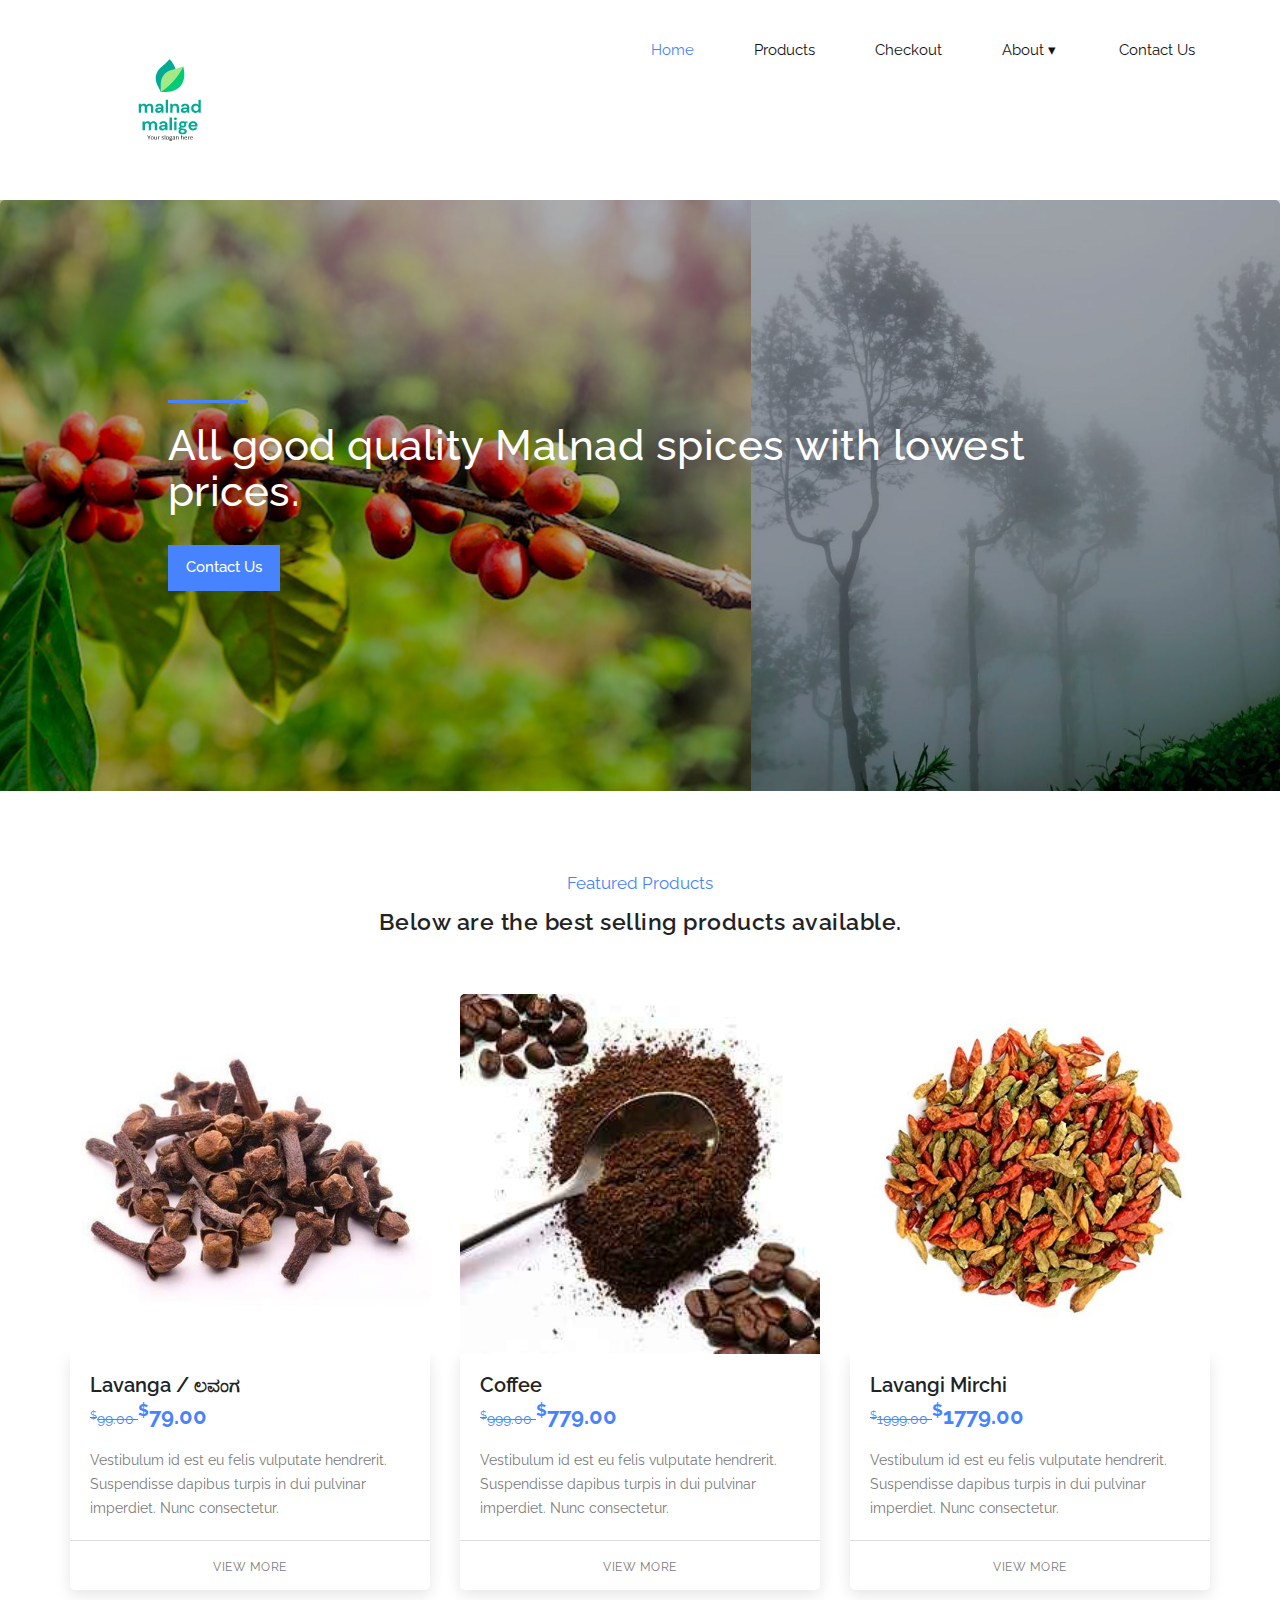
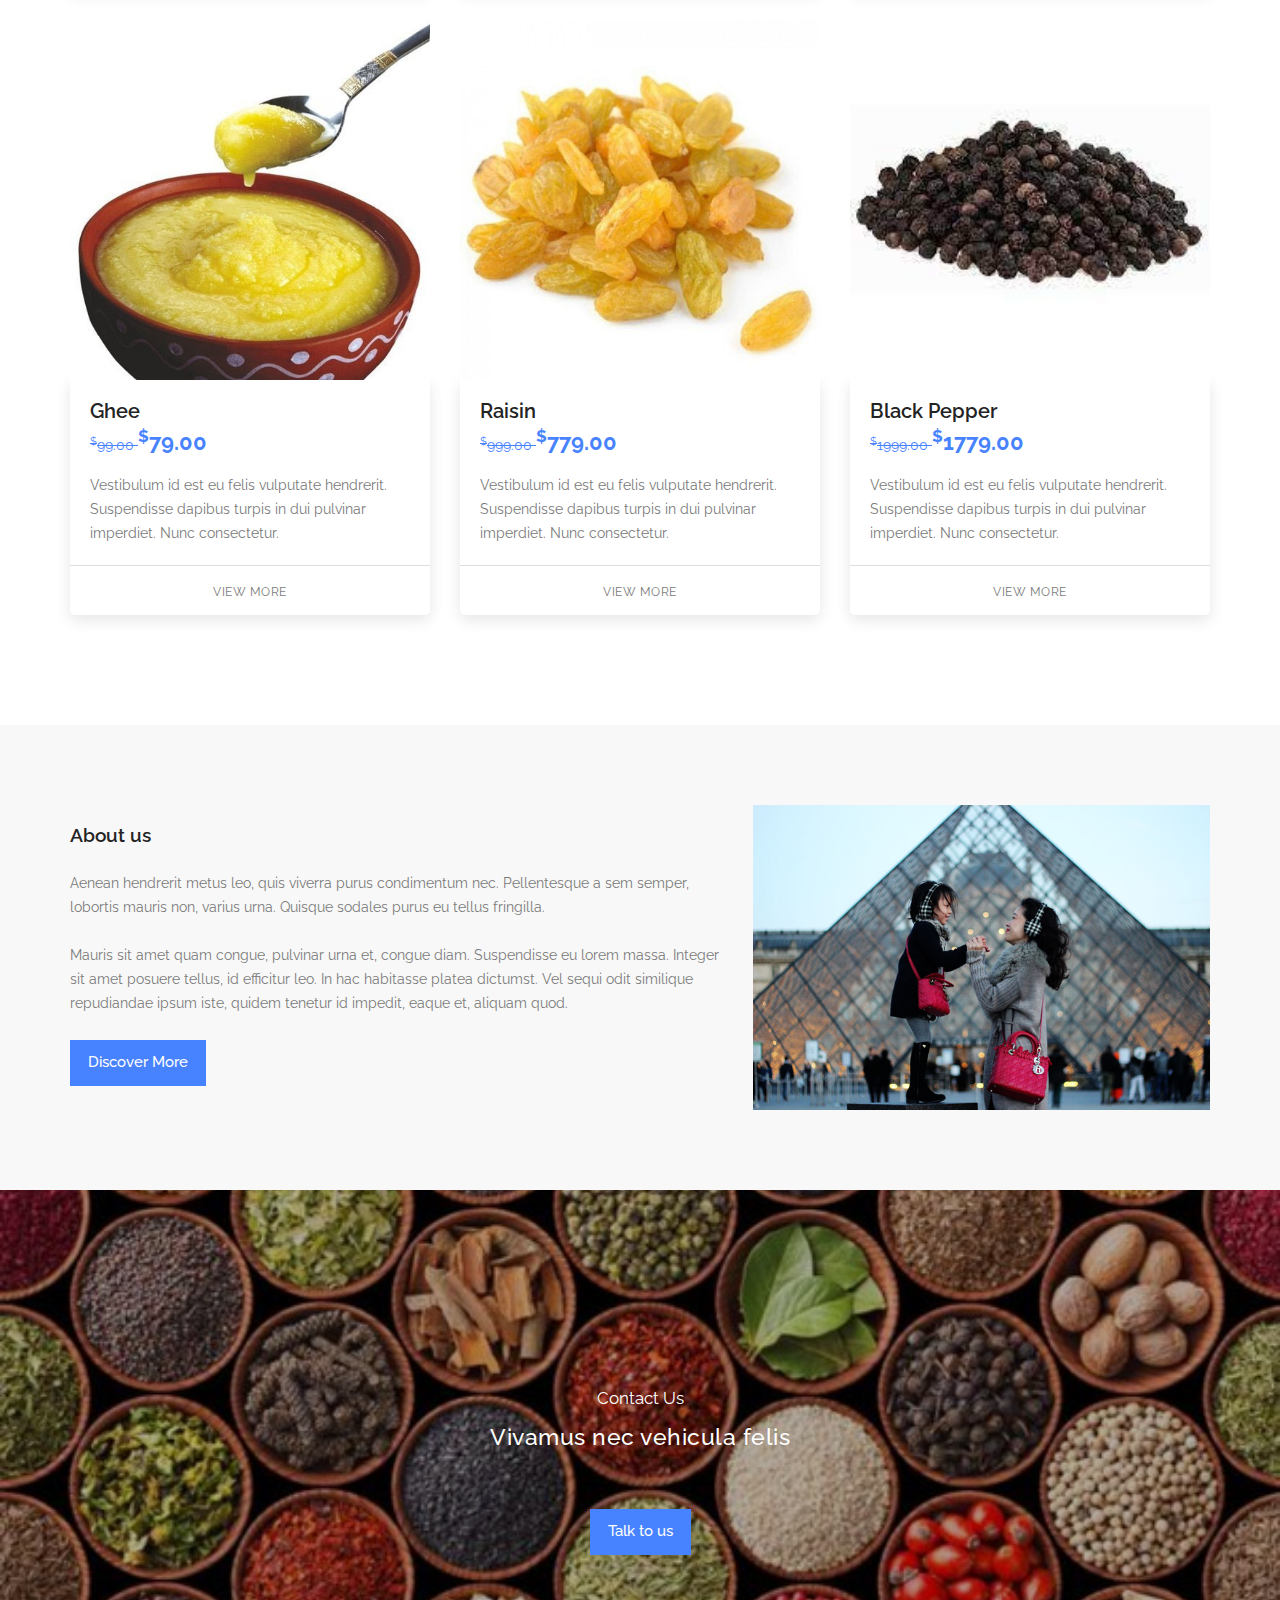
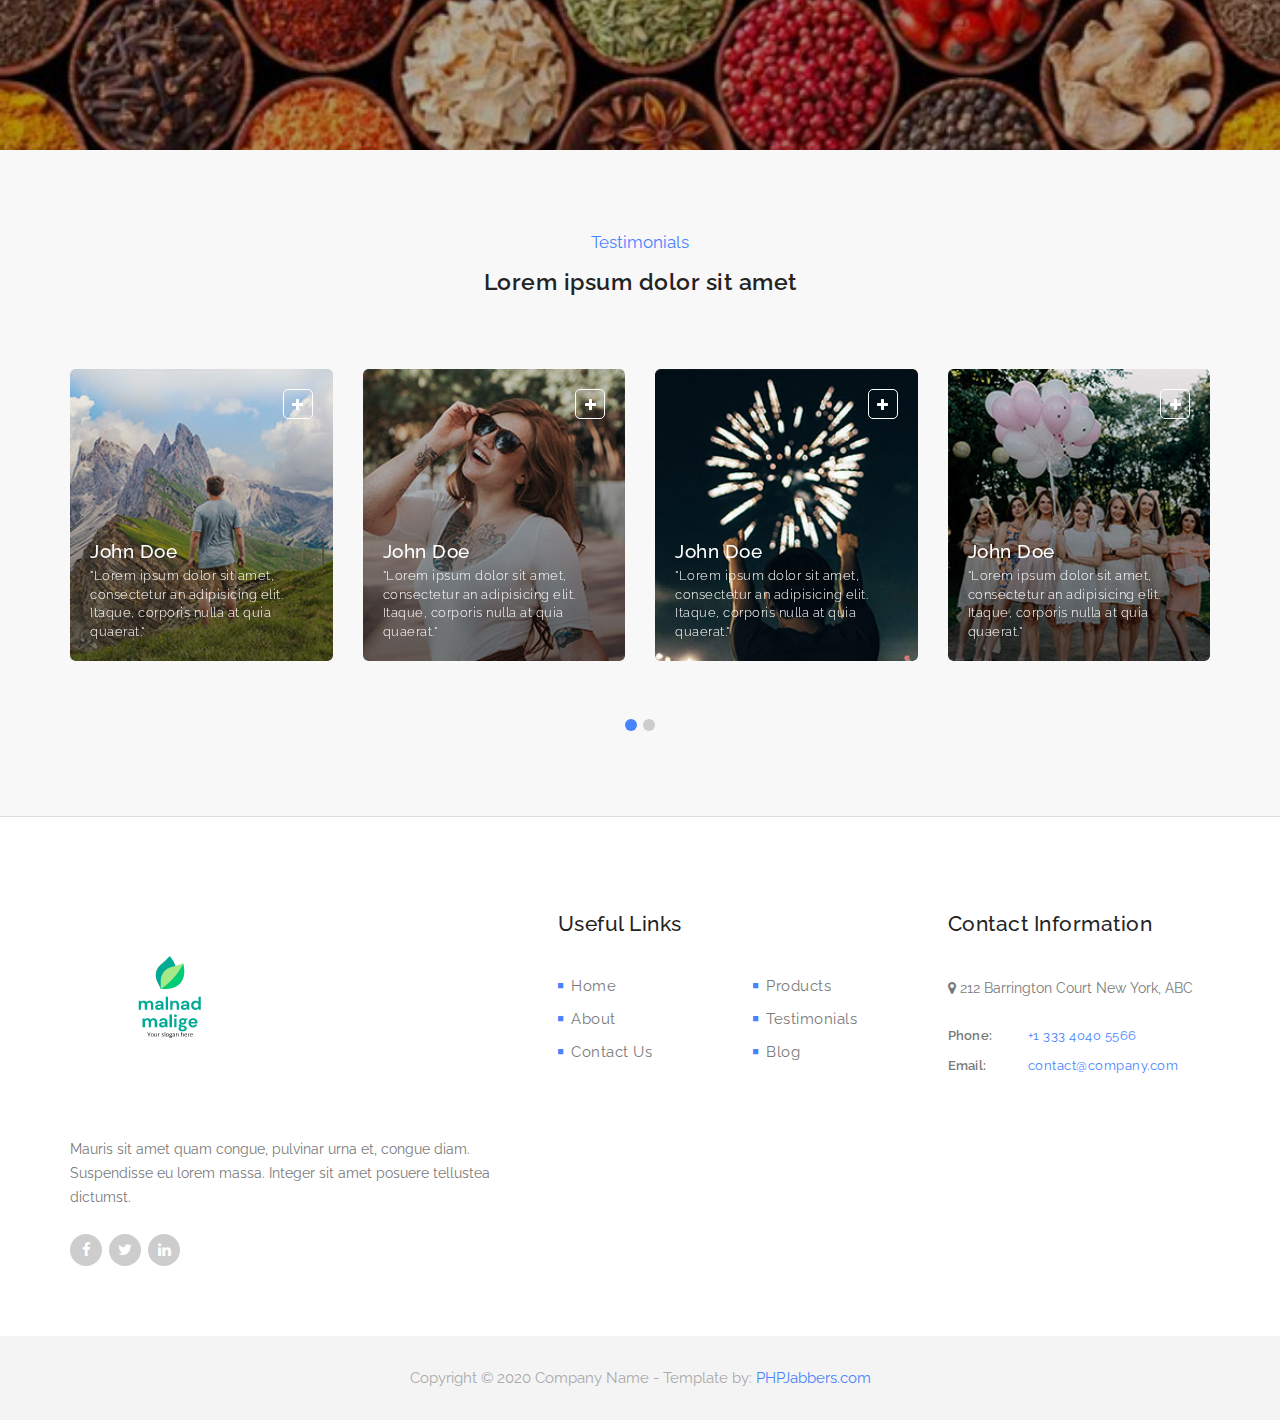
==== commit ad36afaa: "Added big images" ====
--- a/index.html
+++ b/index.html
@@ -32,7 +32,7 @@
               <button id="primary-nav-button" type="button">Menu</button>
               <a href="index.html"
                 ><div class="logo">
-                  <img src="img/logo.png" alt="Venue Logo" /></div
+                  <img src="img/malndlogo.png" alt="Malnad Malige" /></div
               ></a>
               <nav id="primary-nav" class="dropdown cf">
                 <ul class="dropdown menu">
@@ -83,6 +83,170 @@
     </section>
 
     <main>
+      <section class="featured-places">
+        <div class="container">
+          <div class="row">
+            <div class="col-md-12">
+              <div class="section-heading">
+                <span>Featured Products</span>
+                <h2>Below are the best selling products available.</h2>
+              </div>
+            </div>
+          </div>
+          <div class="row">
+            <div class="col-md-4 col-sm-6 col-xs-12">
+              <div class="featured-item">
+                <div class="thumb">
+                  <img src="img/lavanga.jpeg" alt="" />
+                </div>
+                <div class="down-content">
+                  <h4>Lavanga / ಲವಂಗ</h4>
+
+                  <span
+                    ><del><sup>$</sup>99.00 </del>
+                    <strong><sup>$</sup>79.00</strong></span
+                  >
+
+                  <p>
+                    Vestibulum id est eu felis vulputate hendrerit. Suspendisse
+                    dapibus turpis in dui pulvinar imperdiet. Nunc consectetur.
+                  </p>
+
+                  <div class="text-button">
+                    <a href="product-details.html">View More</a>
+                  </div>
+                </div>
+              </div>
+            </div>
+
+            <div class="col-md-4 col-sm-6 col-xs-12">
+              <div class="featured-item">
+                <div class="thumb">
+                  <img src="img/coffee.jpeg" alt="" />
+                </div>
+                <div class="down-content">
+                  <h4>Coffee</h4>
+
+                  <span
+                    ><del><sup>$</sup>999.00 </del>
+                    <strong><sup>$</sup>779.00</strong></span
+                  >
+
+                  <p>
+                    Vestibulum id est eu felis vulputate hendrerit. Suspendisse
+                    dapibus turpis in dui pulvinar imperdiet. Nunc consectetur.
+                  </p>
+
+                  <div class="text-button">
+                    <a href="product-details.html">View More</a>
+                  </div>
+                </div>
+              </div>
+            </div>
+
+            <div class="col-md-4 col-sm-6 col-xs-12">
+              <div class="featured-item">
+                <div class="thumb">
+                  <img src="img/lavangi.jpeg" alt="" />
+                </div>
+                <div class="down-content">
+                  <h4>Lavangi Mirchi</h4>
+
+                  <span
+                    ><del><sup>$</sup>1999.00 </del>
+                    <strong><sup>$</sup>1779.00</strong></span
+                  >
+
+                  <p>
+                    Vestibulum id est eu felis vulputate hendrerit. Suspendisse
+                    dapibus turpis in dui pulvinar imperdiet. Nunc consectetur.
+                  </p>
+
+                  <div class="text-button">
+                    <a href="product-details.html">View More</a>
+                  </div>
+                </div>
+              </div>
+            </div>
+
+            <div class="col-md-4 col-sm-6 col-xs-12">
+              <div class="featured-item">
+                <div class="thumb">
+                  <img src="img/ghe.jpeg" alt="" />
+                </div>
+                <div class="down-content">
+                  <h4>Ghee</h4>
+
+                  <span
+                    ><del><sup>$</sup>99.00 </del>
+                    <strong><sup>$</sup>79.00</strong></span
+                  >
+
+                  <p>
+                    Vestibulum id est eu felis vulputate hendrerit. Suspendisse
+                    dapibus turpis in dui pulvinar imperdiet. Nunc consectetur.
+                  </p>
+
+                  <div class="text-button">
+                    <a href="product-details.html">View More</a>
+                  </div>
+                </div>
+              </div>
+            </div>
+
+            <div class="col-md-4 col-sm-6 col-xs-12">
+              <div class="featured-item">
+                <div class="thumb">
+                  <img src="img/raisin.jpeg" alt="" />
+                </div>
+                <div class="down-content">
+                  <h4>Raisin</h4>
+
+                  <span
+                    ><del><sup>$</sup>999.00 </del>
+                    <strong><sup>$</sup>779.00</strong></span
+                  >
+
+                  <p>
+                    Vestibulum id est eu felis vulputate hendrerit. Suspendisse
+                    dapibus turpis in dui pulvinar imperdiet. Nunc consectetur.
+                  </p>
+
+                  <div class="text-button">
+                    <a href="product-details.html">View More</a>
+                  </div>
+                </div>
+              </div>
+            </div>
+
+            <div class="col-md-4 col-sm-6 col-xs-12">
+              <div class="featured-item">
+                <div class="thumb">
+                  <img src="img/peppe.jpeg" alt="" />
+                </div>
+                <div class="down-content">
+                  <h4>Black Pepper</h4>
+
+                  <span
+                    ><del><sup>$</sup>1999.00 </del>
+                    <strong><sup>$</sup>1779.00</strong></span
+                  >
+
+                  <p>
+                    Vestibulum id est eu felis vulputate hendrerit. Suspendisse
+                    dapibus turpis in dui pulvinar imperdiet. Nunc consectetur.
+                  </p>
+
+                  <div class="text-button">
+                    <a href="product-details.html">View More</a>
+                  </div>
+                </div>
+              </div>
+            </div>
+          </div>
+        </div>
+      </section>
+
       <section class="our-services">
         <div class="container">
           <div class="row">
@@ -114,171 +278,7 @@
         </div>
       </section>
 
-      <section class="featured-places">
-        <div class="container">
-          <div class="row">
-            <div class="col-md-12">
-              <div class="section-heading">
-                <span>Featured Products</span>
-                <h2>Below are the best selling products available.</h2>
-              </div>
-            </div>
-          </div>
-          <div class="row">
-            <div class="col-md-4 col-sm-6 col-xs-12">
-              <div class="featured-item">
-                <div class="thumb">
-                  <img src="img/lavanga.jpeg" alt="" />
-                </div>
-                <div class="down-content">
-                  <h4>Lavanga / ಲವಂಗ</h4>
-
-                  <span
-                    ><del><sup>$</sup>99.00 </del>
-                    <strong><sup>$</sup>79.00</strong></span
-                  >
-
-                  <p>
-                    Vestibulum id est eu felis vulputate hendrerit. Suspendisse
-                    dapibus turpis in dui pulvinar imperdiet. Nunc consectetur.
-                  </p>
-
-                  <div class="text-button">
-                    <a href="product-details.html">View More</a>
-                  </div>
-                </div>
-              </div>
-            </div>
-
-            <div class="col-md-4 col-sm-6 col-xs-12">
-              <div class="featured-item">
-                <div class="thumb">
-                  <img src="img/coffee.jpeg" alt="" />
-                </div>
-                <div class="down-content">
-                  <h4>Coffee</h4>
-
-                  <span
-                    ><del><sup>$</sup>999.00 </del>
-                    <strong><sup>$</sup>779.00</strong></span
-                  >
-
-                  <p>
-                    Vestibulum id est eu felis vulputate hendrerit. Suspendisse
-                    dapibus turpis in dui pulvinar imperdiet. Nunc consectetur.
-                  </p>
-
-                  <div class="text-button">
-                    <a href="product-details.html">View More</a>
-                  </div>
-                </div>
-              </div>
-            </div>
-
-            <div class="col-md-4 col-sm-6 col-xs-12">
-              <div class="featured-item">
-                <div class="thumb">
-                  <img src="img/lavangi.jpeg" alt="" />
-                </div>
-                <div class="down-content">
-                  <h4>Lavangi Mirchi</h4>
-
-                  <span
-                    ><del><sup>$</sup>1999.00 </del>
-                    <strong><sup>$</sup>1779.00</strong></span
-                  >
-
-                  <p>
-                    Vestibulum id est eu felis vulputate hendrerit. Suspendisse
-                    dapibus turpis in dui pulvinar imperdiet. Nunc consectetur.
-                  </p>
-
-                  <div class="text-button">
-                    <a href="product-details.html">View More</a>
-                  </div>
-                </div>
-              </div>
-            </div>
-
-            <div class="col-md-4 col-sm-6 col-xs-12">
-              <div class="featured-item">
-                <div class="thumb">
-                  <img src="img/ghe.jpeg" alt="" />
-                </div>
-                <div class="down-content">
-                  <h4>Ghee</h4>
-
-                  <span
-                    ><del><sup>$</sup>99.00 </del>
-                    <strong><sup>$</sup>79.00</strong></span
-                  >
-
-                  <p>
-                    Vestibulum id est eu felis vulputate hendrerit. Suspendisse
-                    dapibus turpis in dui pulvinar imperdiet. Nunc consectetur.
-                  </p>
-
-                  <div class="text-button">
-                    <a href="product-details.html">View More</a>
-                  </div>
-                </div>
-              </div>
-            </div>
-
-            <div class="col-md-4 col-sm-6 col-xs-12">
-              <div class="featured-item">
-                <div class="thumb">
-                  <img src="img/raisin.jpeg" alt="" />
-                </div>
-                <div class="down-content">
-                  <h4>Raisin</h4>
-
-                  <span
-                    ><del><sup>$</sup>999.00 </del>
-                    <strong><sup>$</sup>779.00</strong></span
-                  >
-
-                  <p>
-                    Vestibulum id est eu felis vulputate hendrerit. Suspendisse
-                    dapibus turpis in dui pulvinar imperdiet. Nunc consectetur.
-                  </p>
-
-                  <div class="text-button">
-                    <a href="product-details.html">View More</a>
-                  </div>
-                </div>
-              </div>
-            </div>
-
-            <div class="col-md-4 col-sm-6 col-xs-12">
-              <div class="featured-item">
-                <div class="thumb">
-                  <img src="img/peppe.jpeg" alt="" />
-                </div>
-                <div class="down-content">
-                  <h4>Black Pepper</h4>
-
-                  <span
-                    ><del><sup>$</sup>1999.00 </del>
-                    <strong><sup>$</sup>1779.00</strong></span
-                  >
-
-                  <p>
-                    Vestibulum id est eu felis vulputate hendrerit. Suspendisse
-                    dapibus turpis in dui pulvinar imperdiet. Nunc consectetur.
-                  </p>
-
-                  <div class="text-button">
-                    <a href="product-details.html">View More</a>
-                  </div>
-                </div>
-              </div>
-            </div>
-          </div>
-        </div>
-      </section>
-
-      <section class="featured-places">
+      <!-- <section class="featured-places">
         <div class="container">
           <div class="row">
             <div class="col-md-12">
@@ -410,7 +410,7 @@
             </div>
           </div>
         </div>
-      </section>
+      </section> -->
 
       <section id="video-container">
         <div class="video-overlay"></div>
@@ -557,7 +557,7 @@
           <div class="col-md-5">
             <div class="about-veno">
               <div class="logo">
-                <img src="img/footer_logo.png" alt="Venue Logo" />
+                <img src="img/malndlogo.png" alt="Malnad Malige" />
               </div>
               <p>
                 Mauris sit amet quam congue, pulvinar urna et, congue diam.
--- a/css/style.css
+++ b/css/style.css
@@ -1,5 +1,5 @@
 body {
-  font-family: 'Raleway', 'sans-serif';
+  font-family: "Raleway", "sans-serif";
   background-color: #fff;
 }
 
@@ -20,7 +20,6 @@
   padding-top: 80px;
   padding-bottom: 80px;
 }
-
 
 .section-heading {
   text-align: center;
@@ -43,7 +42,6 @@
   letter-spacing: 0.5px;
 }
 
-
 .blue-button a {
   display: inline-block;
   background-color: #4883ff;
@@ -61,12 +59,11 @@
   color: #4883ff;
 }
 
-
 /* Header Style */
 
-.cf:before, 
+.cf:before,
 .cf:after {
-  content: '';
+  content: "";
   display: table;
   visibility: hidden;
 }
@@ -84,7 +81,6 @@
   position: relative;
   background-color: #fff;
 }
-
 
 #primary-nav-button {
   background: transparent;
@@ -105,16 +101,16 @@
 }
 
 #primary-nav-button:hover {
-  background: rgba(0,0,0,0.05);
+  background: rgba(0, 0, 0, 0.05);
 }
 
 #primary-nav-button.selected {
-  background: rgba(0,0,0,0.1);
+  background: rgba(0, 0, 0, 0.1);
 }
 
 #primary-nav-button:before {
   /* content: 'â˜°'; */
-  content: '\2261';
+  content: "\2261";
   display: inline-block;
   background-color: #4883ff;
   font-size: 36px;
@@ -184,17 +180,17 @@
 }
 
 .sub-menu li a {
-  line-height: 50px!important;
-  font-size: 13px!important;
+  line-height: 50px !important;
+  font-size: 13px !important;
   color: #7a7a7a;
 }
 
 .downarrow {
-    background: none;
-    display: inline-block;
+  background: none;
+  display: inline-block;
   padding: 0;
-    text-align: center;
-    min-width: 3px;
+  text-align: center;
+  min-width: 3px;
 }
 
 .sub-menu .downarrow {
@@ -206,7 +202,7 @@
 }
 
 .downarrow:before {
-  content: '\25be';
+  content: "\25be";
   color: inherit;
   display: block;
   font-size: 1em;
@@ -232,7 +228,7 @@
 
 #primary-nav .sub-menu {
   background: #fff;
-  box-shadow: 0px 5px 15px rgba(0,0,0,0.25);
+  box-shadow: 0px 5px 15px rgba(0, 0, 0, 0.25);
   min-width: 160px;
   z-index: 200;
 }
@@ -246,7 +242,7 @@
 }
 
 #primary-nav .sub-menu .downarrow:before {
-  content: '\25b8';
+  content: "\25b8";
 }
 
 #primary-nav.mobile {
@@ -271,7 +267,7 @@
   border-bottom: 1px solid #ddd;
 }
 
-#primary-nav.mobile li:first-child  {
+#primary-nav.mobile li:first-child {
   width: 100%;
   margin: 0;
   border-top: 1px solid #ddd;
@@ -284,7 +280,6 @@
 #primary-nav.mobile li:last-child {
   border: none;
 }
-
 
 #primary-nav.mobile .sub-menu {
   float: left;
@@ -301,19 +296,16 @@
 .mobile .downarrow,
 .mobile .sub-menu .downarrow {
   position: absolute;
-  top:42px;
+  top: 42px;
   right: 25px;
 }
 
 #primary-nav.mobile .sub-menu .downarrow:before {
-  content: '\25be';
+  content: "\25be";
 }
 #primary-nav-button.mobile {
   display: inline-block;
 }
-
-
-
 
 /* Banner Style */
 
@@ -330,46 +322,46 @@
   position: relative;
 }
 
-.thumb-img { 
-  position: relative; 
-}
-
-.thumb-img img { 
-  position: relative; z-index: 2; 
-}
-
-.input-group-addon:last-child { 
-  border: 1px solid rgba(0,0,0,.05); 
+.thumb-img {
+  position: relative;
+}
+
+.thumb-img img {
+  position: relative;
+  z-index: 2;
+}
+
+.input-group-addon:last-child {
+  border: 1px solid rgba(0, 0, 0, 0.05);
 }
 
 .thumb-img:before,
-.banner:before { 
-  content: ''; 
-  position: absolute; 
-  top: 0; 
-  left: 0; 
-  right: 0; 
-  bottom: 0; 
-  background-color: rgba(0,0,0,.3); 
+.banner:before {
+  content: "";
+  position: absolute;
+  top: 0;
+  left: 0;
+  right: 0;
+  bottom: 0;
+  background-color: rgba(0, 0, 0, 0.3);
   z-index: 1;
   border-radius: 5px;
 }
 
-.thumb-img:before { 
-  z-index: 3; 
-  background-color: rgba(0,0,0,.3); 
-}
-
-.featured-item .thumb-img:before {  
-  border-bottom-left-radius: 0; 
-  border-bottom-right-radius: 0; 
+.thumb-img:before {
+  z-index: 3;
+  background-color: rgba(0, 0, 0, 0.3);
+}
+
+.featured-item .thumb-img:before {
+  border-bottom-left-radius: 0;
+  border-bottom-right-radius: 0;
 }
 
 .banner .container {
   position: relative;
   z-index: 2;
 }
-
 
 .banner .banner-caption {
   padding: 200px 0px;
@@ -450,10 +442,10 @@
   box-shadow: none;
 }
 
-.submit-form input:focus{
+.submit-form input:focus {
   border-width: 0px;
-  outline:0; /* I have also tried outline:none */
-  -webkit-appearance:none;
+  outline: 0; /* I have also tried outline:none */
+  -webkit-appearance: none;
   box-shadow: none;
   -moz-box-shadow: none;
   -webkit-box-shadow: none;
@@ -489,24 +481,27 @@
   text-align: center;
 }
 
-.popular-places .owl-dots .owl-dot span  {
+.popular-places .owl-dots .owl-dot span {
   width: 12px;
   height: 12px;
-  background-color: #cdcdcd!important;
+  background-color: #cdcdcd !important;
   display: inline-block;
   border-radius: 50%;
   margin: 0 3px;
 }
 
 .popular-places .owl-dots .active span {
-  background-color: #4883ff!important;
+  background-color: #4883ff !important;
 }
 
 .popular-places .owl-dots button {
   outline: none;
 }
 
-.popular-item { margin-top: 15px; margin-bottom: 15px; }
+.popular-item {
+  margin-top: 15px;
+  margin-bottom: 15px;
+}
 
 .popular-places .popular-item .thumb {
   position: relative;
@@ -551,7 +546,9 @@
   z-index: 9;
 }
 
-.featured-item { margin-bottom: 30px; }
+.featured-item {
+  margin-bottom: 30px;
+}
 
 .popular-places .popular-item .thumb .plus-button i {
   width: 30px;
@@ -566,7 +563,7 @@
 }
 
 .popular-places .popular-item .thumb .plus-button i:hover {
-  background-color: rgba(250,250,250,0.3);
+  background-color: rgba(250, 250, 250, 0.3);
 }
 
 .featured-places .featured-item .thumb {
@@ -628,7 +625,7 @@
 
 .featured-places .featured-item .down-content {
   background-color: #fff;
-  box-shadow: 0px 5px 15px rgba(0,0,0,0.1);
+  box-shadow: 0px 5px 15px rgba(0, 0, 0, 0.1);
   padding: 20px 20px 0;
   border-bottom-left-radius: 5px;
   border-bottom-right-radius: 5px;
@@ -649,8 +646,8 @@
   margin-bottom: 15px;
 }
 
-.featured-places .featured-item .down-content span strong { 
-  font-size: 22px;  
+.featured-places .featured-item .down-content span strong {
+  font-size: 22px;
 }
 
 .featured-places .featured-item .down-content p {
@@ -688,9 +685,6 @@
 .featured-places .featured-item .down-content .text-button a:hover {
   color: #4883ff;
 }
-
-
-
 
 section.our-services .service-item {
   text-align: center;
@@ -712,11 +706,11 @@
 }
 
 .our-services .left-content h4 {
-  font-size:  19px;
-  font-weight:  600;
-  color:  #232323;
+  font-size: 19px;
+  font-weight: 600;
+  color: #232323;
   margin-top: 0px;
-  margin-bottom:  25px;
+  margin-bottom: 25px;
 }
 
 .our-services .left-content .blue-button {
@@ -734,8 +728,7 @@
 .accordion li .accordion-trigger {
   border: 1px solid #ddd;
 }
-.accordion li:last-child .accordion-trigger  {
-  
+.accordion li:last-child .accordion-trigger {
 }
 .accordion-content {
   display: none;
@@ -780,14 +773,14 @@
 }
 
 section#video-container {
-  background-image: url(../img/contact-image-1-1920x700.jpg);
+  background-image: url(../img/all.jpeg);
   background-position: center;
   background-repeat: no-repeat;
   background-size: cover;
 }
 
 .list-group-no-border {
-  box-shadow: 0 0 0 rgba(0,0,0,0);
+  box-shadow: 0 0 0 rgba(0, 0, 0, 0);
 }
 
 .list-group-no-border .list-group-item {
@@ -803,7 +796,7 @@
   border-top: 0;
 }
 
-#video-container  {
+#video-container {
   position: relative;
   width: 100%;
   height: 560px;
@@ -823,7 +816,7 @@
 
 #video-container .video-overlay {
   z-index: 9999;
-  background: rgba(0,0,0,0.3);
+  background: rgba(0, 0, 0, 0.3);
   width: 100%;
 }
 
@@ -834,13 +827,12 @@
   width: 100%;
   top: 50%;
   transform: translateY(-50%);
-
-}
-
-.video-content p { 
-  line-height: 2; 
-  color: #fff; 
-  text-align: center; 
+}
+
+.video-content p {
+  line-height: 2;
+  color: #fff;
+  text-align: center;
 }
 
 #video-container .video-content .inner {
@@ -876,13 +868,11 @@
   text-align: center;
   line-height: 56px;
   color: #fff;
-  background-color: rgba(250,250,250,0.1);
+  background-color: rgba(250, 250, 250, 0.1);
   font-size: 18px;
   border: 3px solid #fff;
   border-radius: 50%;
 }
-
-
 
 section.pricing-tables .table-item {
   text-align: center;
@@ -917,7 +907,7 @@
 }
 
 section.pricing-tables .table-item ul {
-  margin: 40px 0px!important;
+  margin: 40px 0px !important;
 }
 
 section.pricing-tables .table-item ul li {
@@ -964,7 +954,7 @@
 
 /* Modal */
 .modal {
-  background-color: rgba(0,0,0,.65);
+  background-color: rgba(0, 0, 0, 0.65);
   display: none;
   overflow: auto;
   position: fixed;
@@ -980,7 +970,7 @@
 
 .modal-content .section-heading {
   text-align: left;
-  margin-top: 0px!important;
+  margin-top: 0px !important;
 }
 .modal-content .section-heading h2 {
   margin-top: 10px;
@@ -1095,13 +1085,13 @@
   margin: 0 auto;
   background-color: #fff;
   //background-color: #fff;
-  box-shadow: 0 8px 16px 0 rgba(0,0,0,0.2),0 6px 20px 0 rgba(0,0,0,0.19);
+  box-shadow: 0 8px 16px 0 rgba(0, 0, 0, 0.2), 0 6px 20px 0 rgba(0, 0, 0, 0.19);
 }
 .modal-animated-in {
-  animation: totop-in .3s ease;
+  animation: totop-in 0.3s ease;
 }
 .modal-animated-out {
-  animation: totop-out .3s ease forwards;
+  animation: totop-out 0.3s ease forwards;
 }
 .modal-content .close {
   position: absolute;
@@ -1133,7 +1123,7 @@
   100% {
     top: 0;
     opacity: 1;
-  }  
+  }
 }
 
 @keyframes totop-out {
@@ -1144,10 +1134,8 @@
   100% {
     top: -100%;
     opacity: 0;
-  }  
-}
-
-
+  }
+}
 
 footer {
   padding: 80px 0px 70px 0px;
@@ -1161,7 +1149,6 @@
   margin-top: 15px;
   margin-bottom: 40px;
 }
-
 
 footer .about-veno .logo {
   margin-bottom: 40px;
@@ -1253,9 +1240,7 @@
   color: #4883ff;
 }
 
-
-@media (max-width:992px) {
-
+@media (max-width: 992px) {
   .banner .banner-caption {
     padding: 200px 30px;
   }
@@ -1263,7 +1248,6 @@
   .banner-secondary .banner-caption {
     padding: 90px 0px;
   }
-
 
   .submit-form input {
     margin-bottom: 20px;
@@ -1310,7 +1294,7 @@
     left: 50%;
     transform: translateX(-50%);
     top: -30px;
-    box-shadow: 0px 5px 15px rgba(0,0,0,0.2);
+    box-shadow: 0px 5px 15px rgba(0, 0, 0, 0.2);
   }
 
   footer .useful-links {
@@ -1320,13 +1304,12 @@
   footer .contact-info {
     margin-top: 60px;
   }
-  
-}
-
-main > section { 
-  background: #fff;  
-}
-  
-main > section:nth-child(even) { 
-  background: #f8f8f8; 
-}+}
+
+main > section {
+  background: #fff;
+}
+
+main > section:nth-child(even) {
+  background: #f8f8f8;
+}
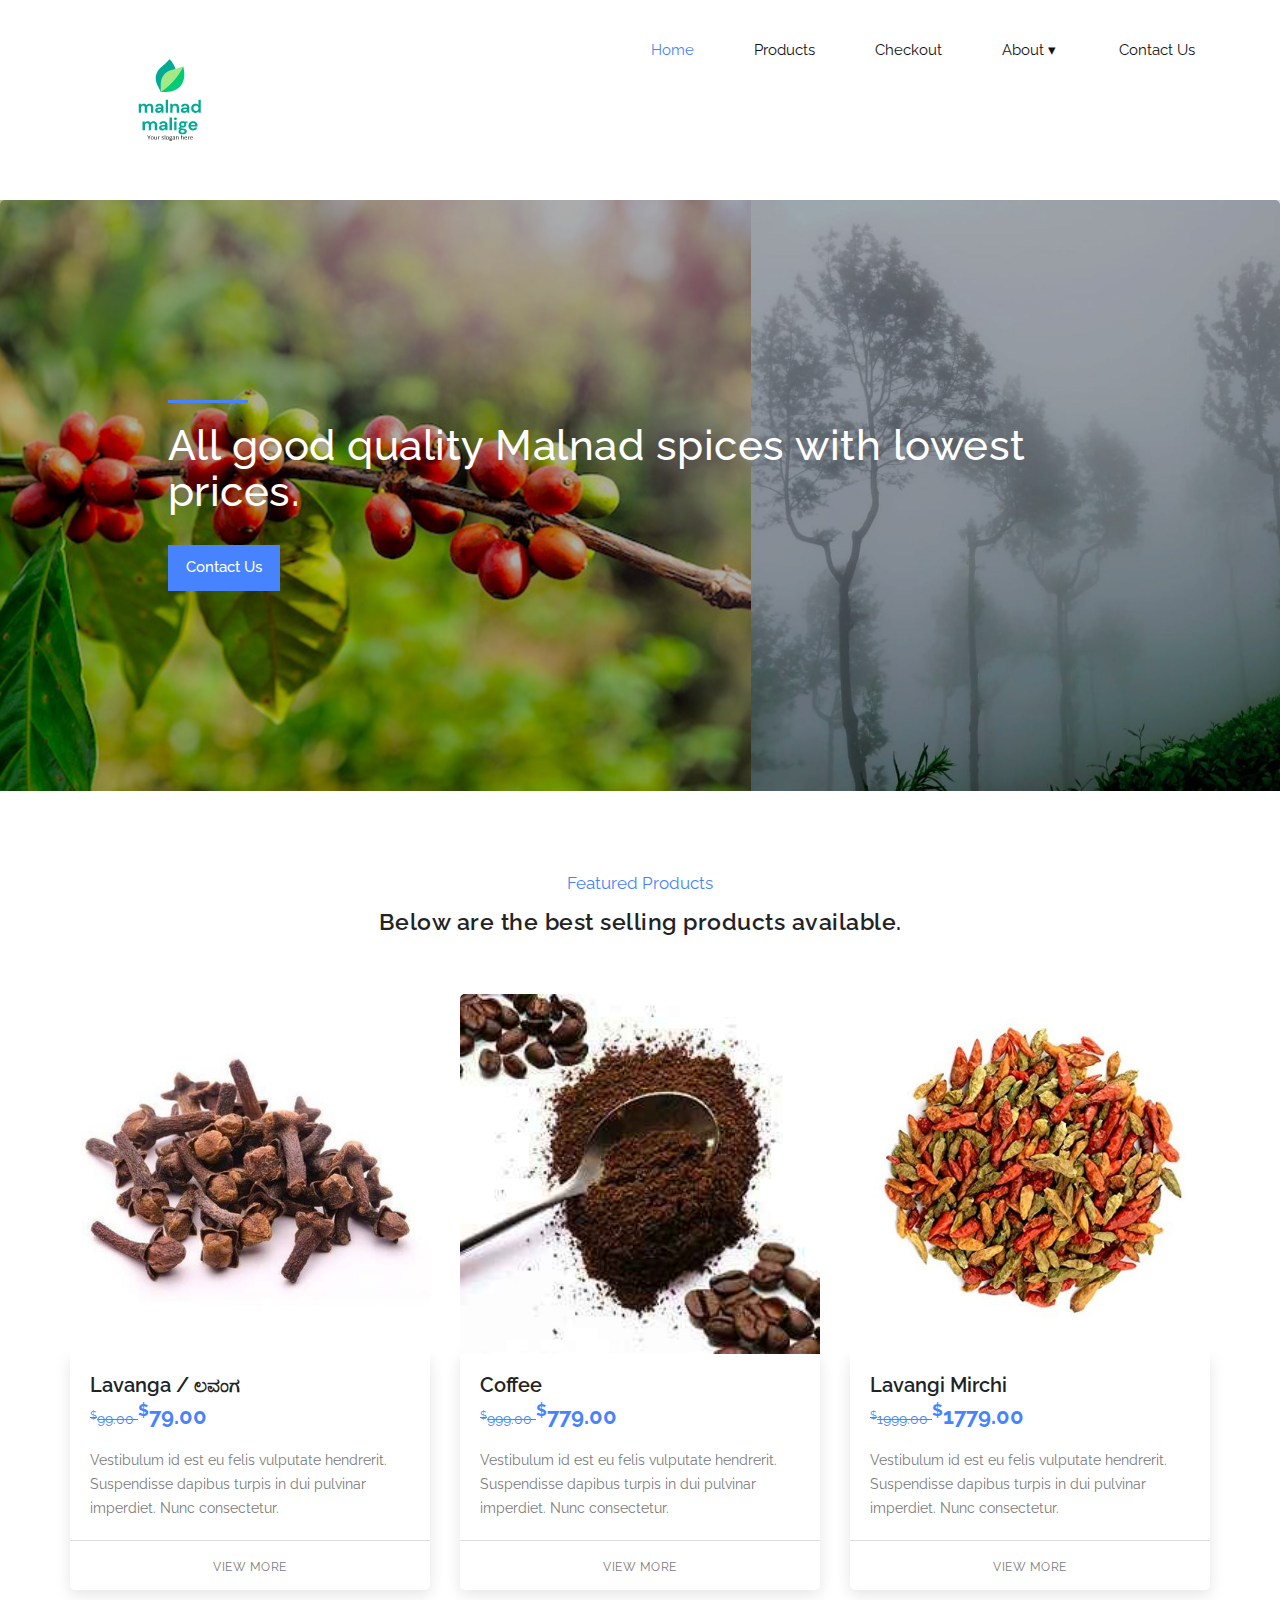
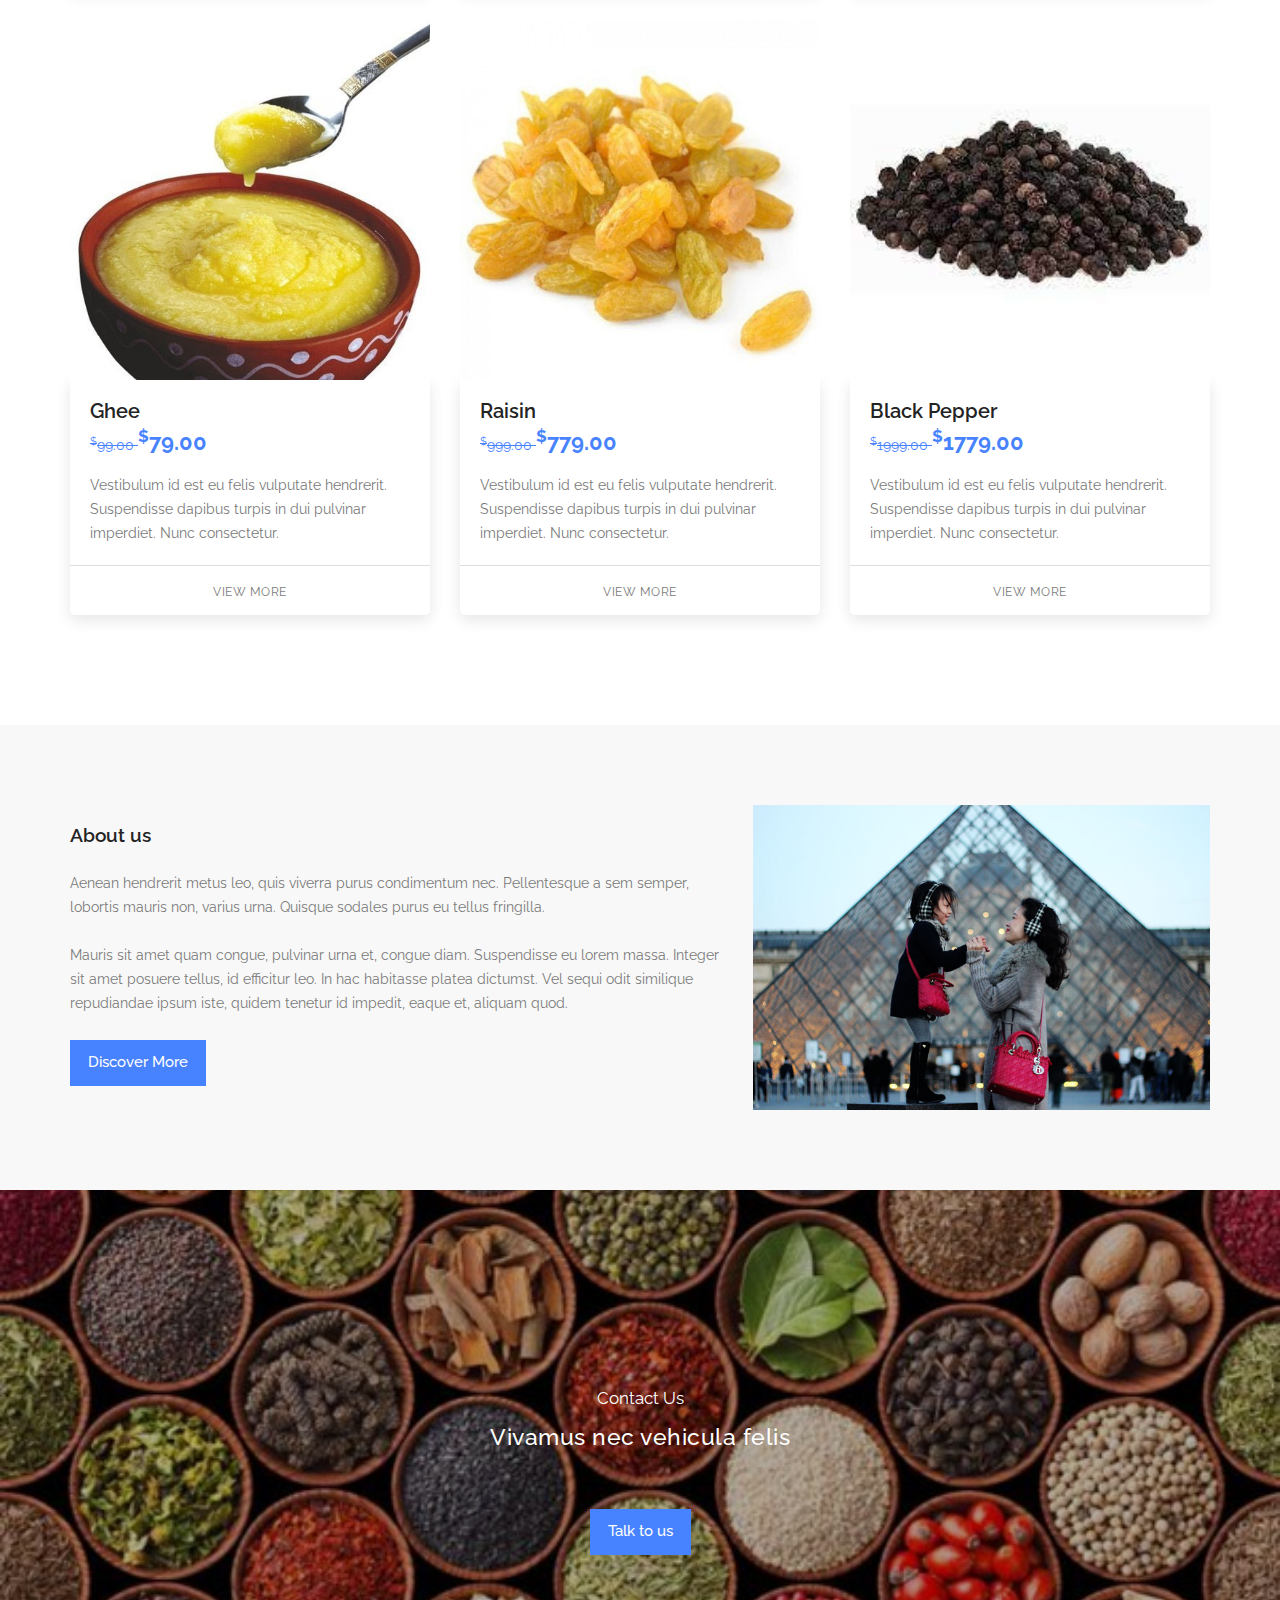
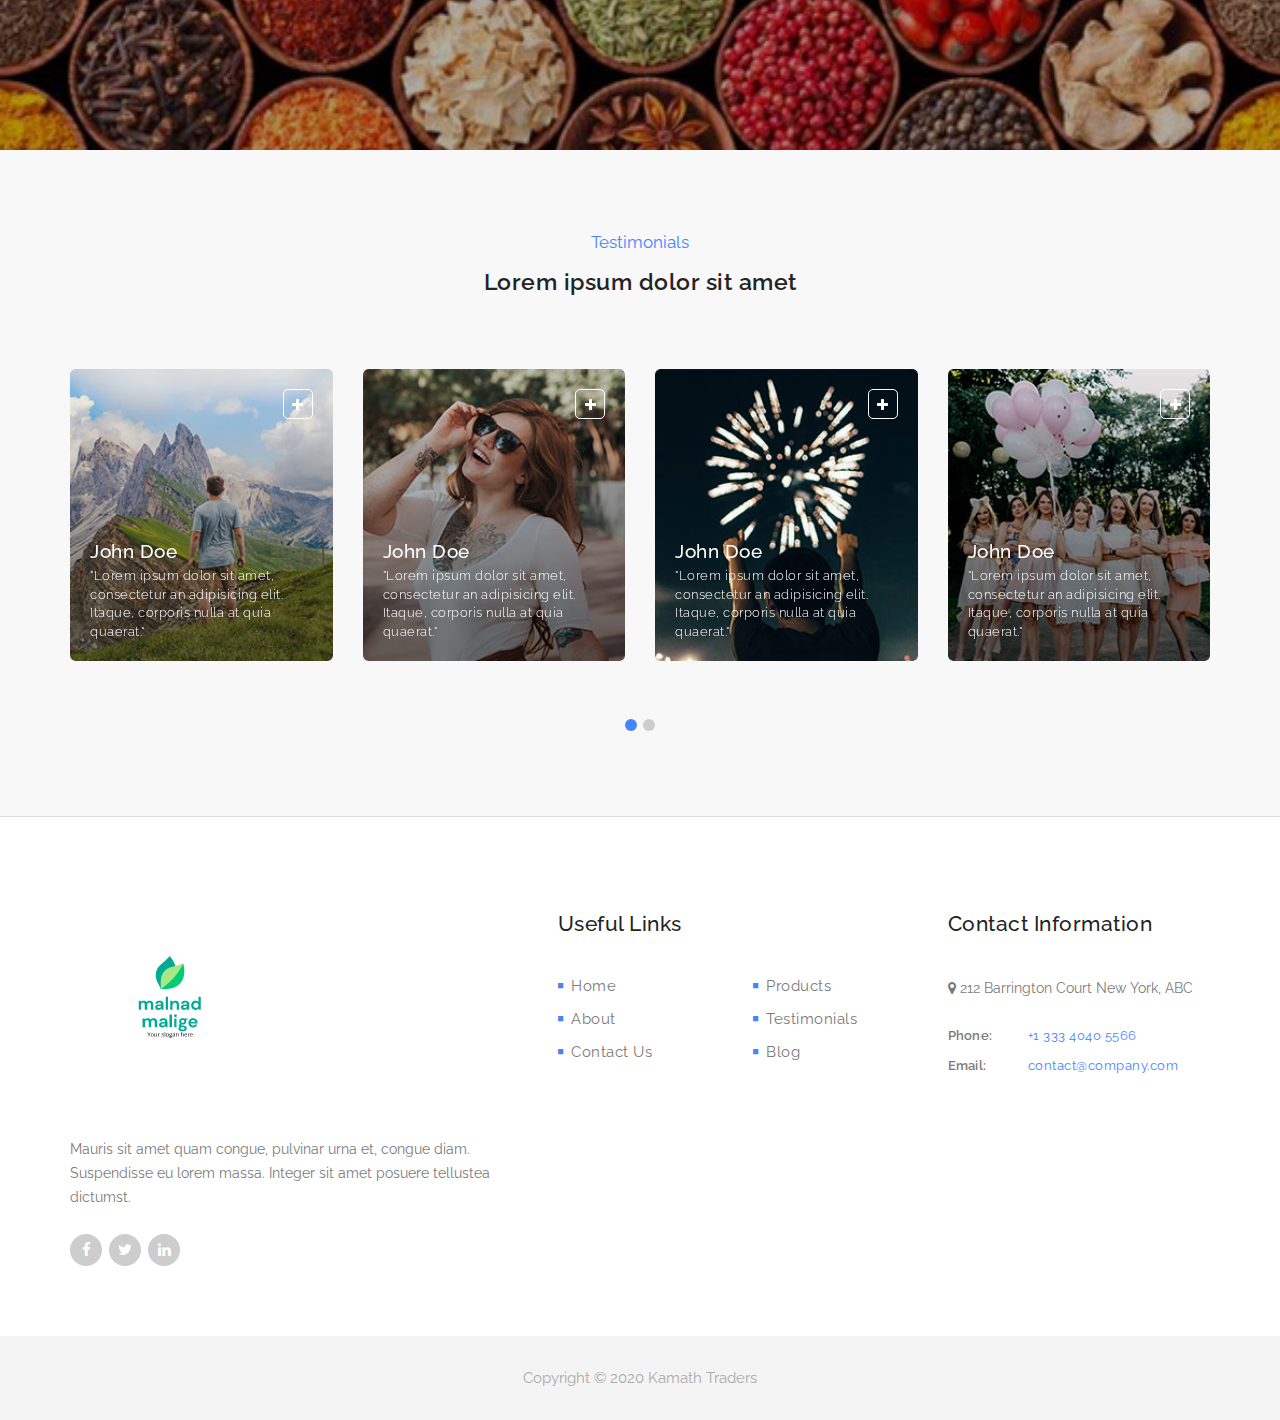
==== commit 64a956ba: "moving to server" ====
--- a/index.html
+++ b/index.html
@@ -3,7 +3,7 @@
   <head>
     <meta charset="utf-8" />
     <meta http-equiv="X-UA-Compatible" content="IE=edge,chrome=1" />
-    <title>All Malnad Spices</title>
+    <title>Malnad Malige</title>
 
     <meta name="description" content="" />
     <meta name="viewport" content="width=device-width, initial-scale=1" />
@@ -634,10 +634,7 @@
     </footer>
 
     <div class="sub-footer">
-      <p>
-        Copyright © 2020 Company Name - Template by:
-        <a href="https://www.phpjabbers.com/">PHPJabbers.com</a>
-      </p>
+      <p>Copyright © 2020 Kamath Traders</p>
     </div>
 
     <script
